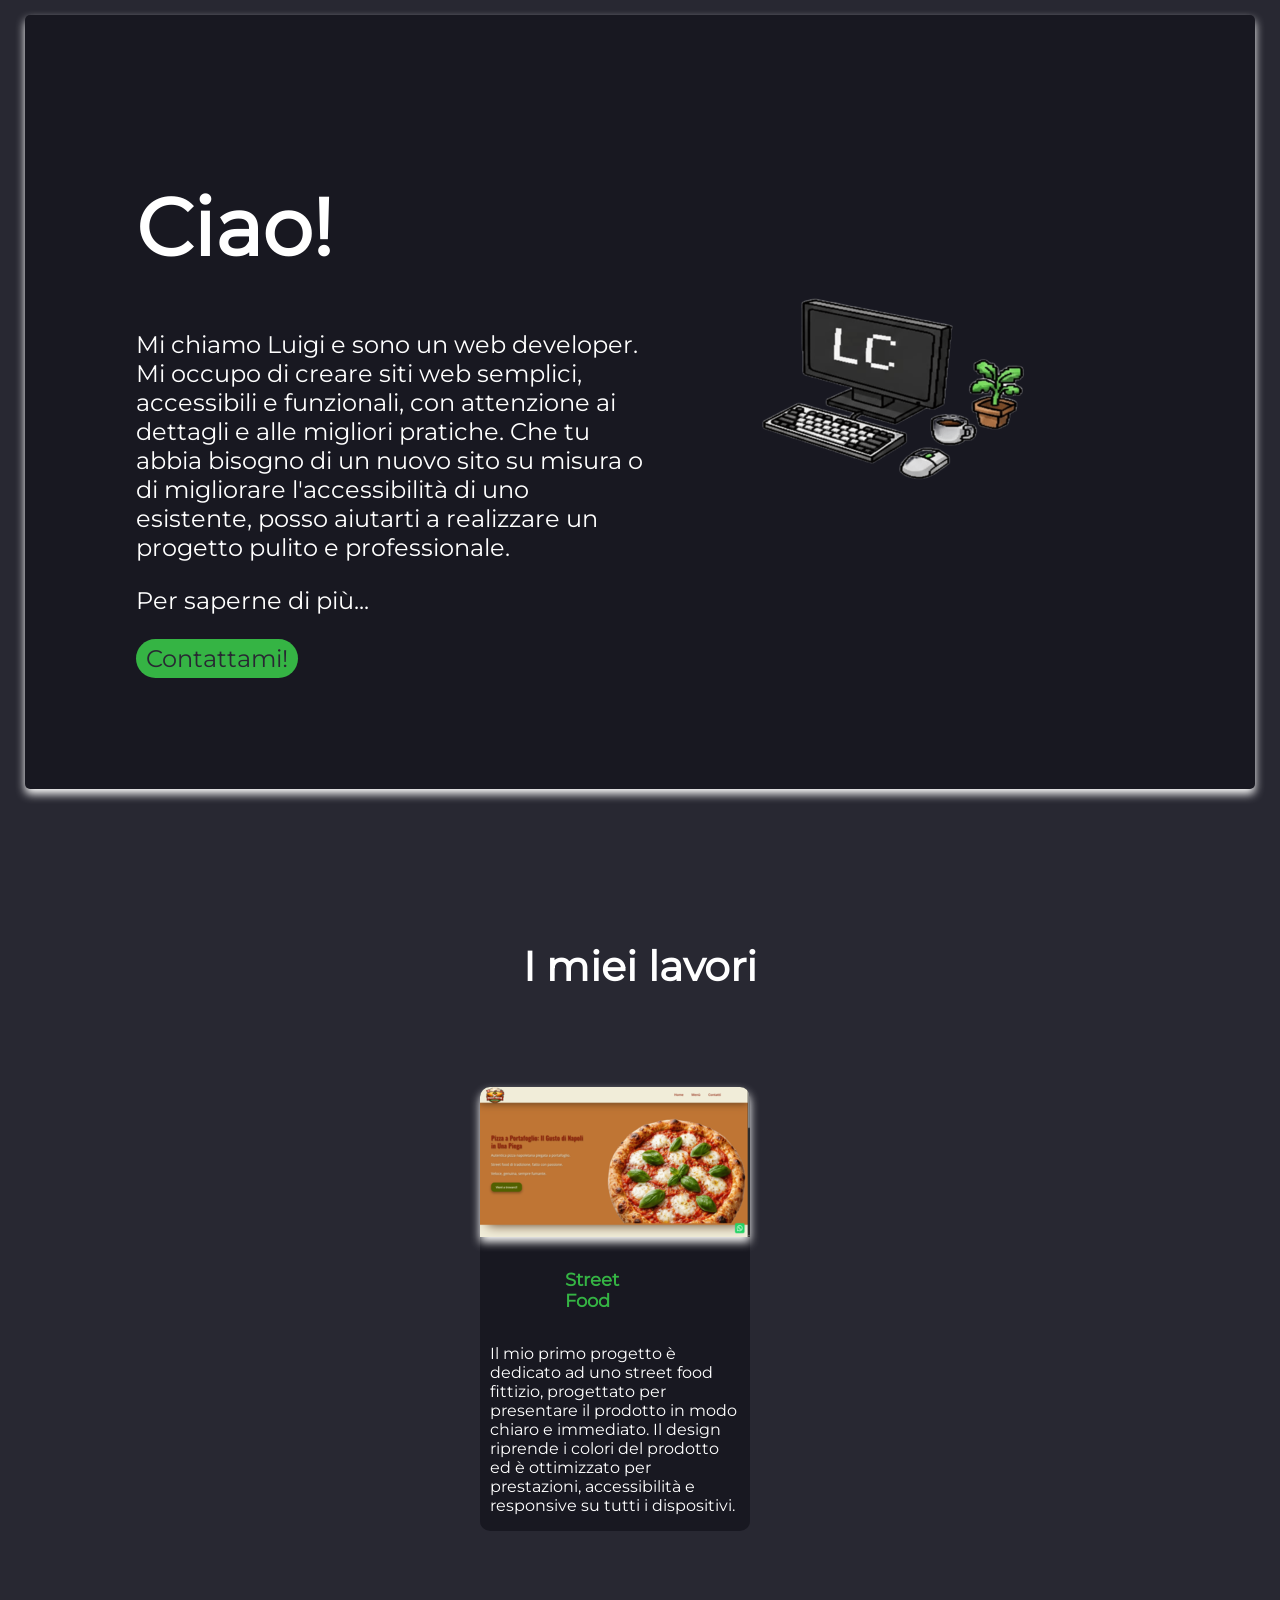
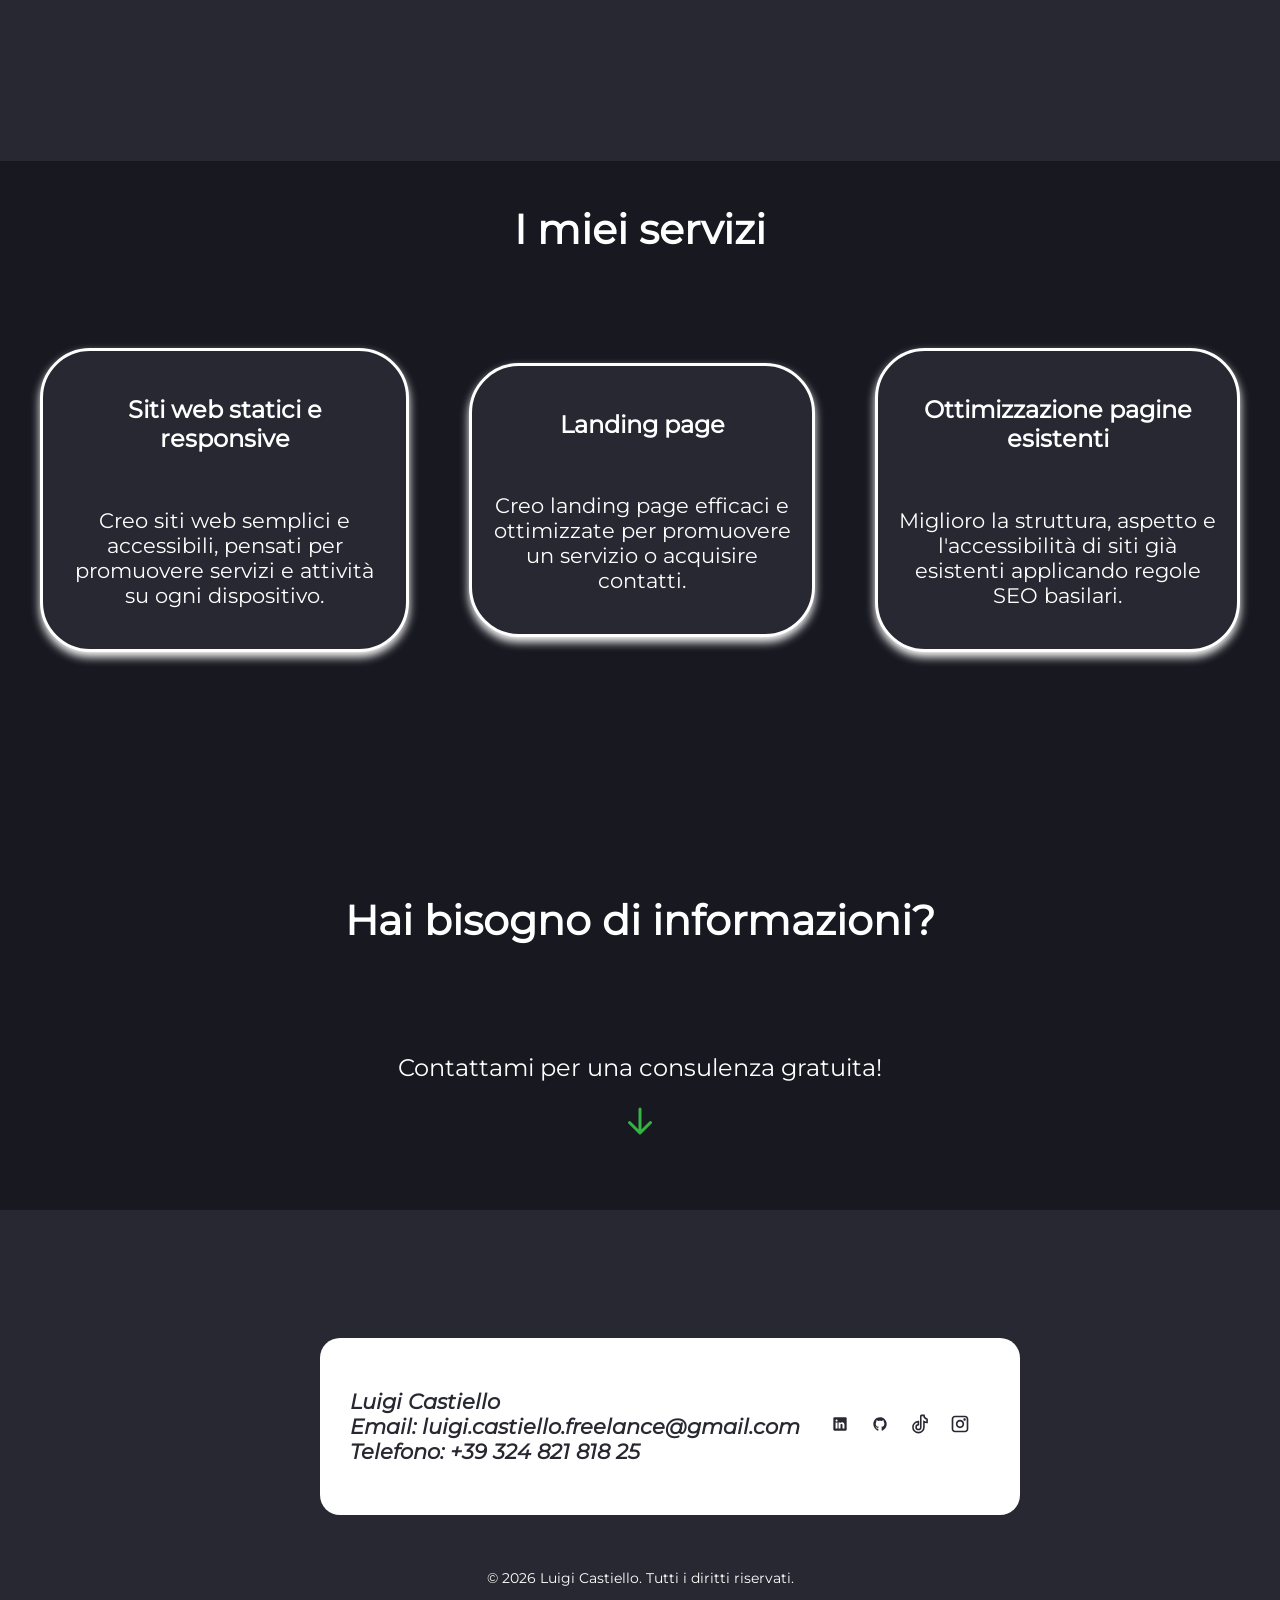
==== index.html @ e26ab580 "Add files via upload" ====
<!doctype html>
<html lang="it">
  <head>
    <meta charset="UTF-8" />
    <meta name="viewport" content="width=device-width, initial-scale=1.0" />
    <meta name="author" content="Luigi Castiello" />
    <title>Luigi Castiello | Web Developer</title>
    <meta
      name="description"
      content="Stai cercando una presenza online semplice e professionale? Posso aiutarti ad ottenerla, visita il mio sito e chiedimi una consulenza gratuita."
    />
    <link rel="icon" type="image/x-icon" href="./image/favicon.ico" />
    <link
      rel="icon"
      type="image/png"
      sizes="32x32"
      href="./image/favicon-32x32.png"
    />
    <link
      rel="icon"
      type="image/png"
      sizes="16x16"
      href="./image/favicon-16x16.png"
    />
    <link rel="apple-touch-icon" href="./image/apple-touch-icon.png" />
    <link rel="stylesheet" href="./style/style.css" />
  </head>
  <body>
    <div class="header-container">
      <header role="banner">
        <div class="hero">
          <div class="hero-text">
            <h1>Ciao!</h1>
            <p>
              Mi chiamo Luigi e sono un web developer. Mi occupo di creare siti
              web semplici, accessibili e funzionali, con attenzione ai dettagli
              e alle migliori pratiche. Che tu abbia bisogno di un nuovo sito su
              misura o di migliorare l'accessibilità di uno esistente, posso
              aiutarti a realizzare un progetto pulito e professionale.
            </p>
            <p>Per saperne di più...</p>
            <span class="call-to-action"
              ><a href="#contatti">Contattami!</a></span
            >
          </div>
          <div class="hero-image">
            <picture>
              <source srcset="./image/hero-image.avif" type="image/avif" />
              <source srcset="./image/hero-image.webp" type="image/webp" />
              <img
                src="./image/hero-image.jpg"
                alt="Immagine di sfondo"
                title="Hero Image"
                width="500"
                height="500"
                draggable="false"
              />
            </picture>
          </div>
        </div>
      </header>
    </div>
    <main role="main">
      <section class="portfolio">
        <div class="section-text">
          <h2>I miei lavori</h2>
        </div>
        <div class="portfolio-container">
          <div class="card">
            <div class="card-content">
              <a
                href=" https://lc-freelance.github.io/Progetto-1---Sito-Street-Food-Fittizio/"
                aria-label="Vai al progetto 1"
                target="_blank"
                rel="noopener noreferrer"
              >
                <picture>
                  <source
                    srcset="./image/project-2-screen.avif"
                    type="image/avif"
                  />
                  <source
                    srcset="./image/project-2-screen.webp"
                    type="image/webp"
                  />
                  <img
                    src="./image/project-2-screen.jpg"
                    alt="Il mio primo progetto"
                    title="Progetto 1"
                    width="500"
                    height="auto"
                    draggable="false"
                    loading="lazy"
                  />
                </picture>
              </a>
              <div class="card-text">
                <h3>Street Food</h3>
                <p>
                  Il mio primo progetto è dedicato ad uno street food fittizio,
                  progettato per presentare il prodotto in modo chiaro e
                  immediato. Il design riprende i colori del prodotto ed è
                  ottimizzato per prestazioni, accessibilità e responsive su
                  tutti i dispositivi.
                </p>
              </div>
            </div>
          </div>
        </div>
      </section>
      <section class="skills">
        <div class="section-text">
          <h2>I miei servizi</h2>
        </div>
        <div class="skills-container">
          <div class="card-skills">
            <div class="servizi">
              <h3>Siti web statici e responsive</h3>
              <p>
                Creo siti web semplici e accessibili, pensati per promuovere
                servizi e attività su ogni dispositivo.
              </p>
            </div>
            <div class="servizi">
              <h3>Landing page</h3>
              <p>
                Creo landing page efficaci e ottimizzate per promuovere un
                servizio o acquisire contatti.
              </p>
            </div>
            <div class="servizi">
              <h3>Ottimizzazione pagine esistenti</h3>
              <p>
                Miglioro la struttura, aspetto e l'accessibilità di siti già
                esistenti applicando regole SEO basilari.
              </p>
            </div>
          </div>
        </div>
      </section>
      <section class="contact">
        <div class="section-text">
          <h4>Hai bisogno di informazioni?</h4>
        </div>
        <p>Contattami per una consulenza gratuita!</p>
        <span class="arrow">
          <img
            src="./image/arrow-down-svgrepo-com.svg"
            alt="Freccia verso il basso"
            width="30"
            height="30"
            draggable="false"
          />
        </span>
      </section>
    </main>
    <footer class="footer">
      <address id="contatti">
        <ul>
          <li>Luigi Castiello</li>
          <li>
            Email:
            <a
              href="mailto:luigi.castiello.freelance@gmail.com?subject=Richiesta%20informazioni&body=Ciao%2C%20vorrei%20ricevere%20informazioni%20aggiuntive%20in%20merito%20ai%20servizi..."
              >luigi.castiello.freelance@gmail.com</a
            >
          </li>
          <li>Telefono:<a href="tel:+3932482181825"> +39 324 821 818 25</a></li>
        </ul>
        <ul class="social-bar">
          <li>
            <a
              href="https://www.linkedin.com/in/luigi-castiello-freelance-aa153b392"
              target="_blank"
              rel="noopener noreferrer"
              aria-label="Il mio profilo linkedin (si apre in una nuova scheda)"
              title="LinkedIn"
              ><img
                src="./image/linkedin-svgrepo-com.svg"
                alt="icona linkedin"
                height="20"
                width="20"
                draggable="false"
                loading="lazy"
            /></a>
          </li>
          <li>
            <a
              href="https://github.com/lc-freelance"
              target="_blank"
              rel="noopener noreferrer"
              aria-label="Il mio profilo github (si apre in una nuova scheda)"
              title="GitHub"
              ><img
                src="./image/github-svgrepo-com.svg"
                alt="icona github"
                height="20"
                width="20"
                draggable="false"
                loading="lazy"
            /></a>
          </li>
          <li>
            <a
              href="https://www.tiktok.com/@lc.wbdev?is_from_webapp=1&sender_device=pc"
              target="_blank"
              rel="noopener noreferrer"
              aria-label="Il mio profilo tiktok (si apre in una nuova scheda)"
              title="TikTok"
              ><img
                src="./image/tiktok-svgrepo-com.svg"
                alt="icona tiktok"
                height="20"
                width="20"
                draggable="false"
                loading="lazy"
              />
            </a>
          </li>
          <li>
            <a
              href="https://www.instagram.com/lc.webdev/"
              target="_blank"
              rel="noopener noreferrer"
              aria-label="Il mio profilo instagram (si apre in una nuova scheda)"
              title="Instagram"
              ><img
                src="./image/instagram-svgrepo-com.svg"
                alt="icona instagram"
                height="20"
                width="20"
                draggable="false"
                loading="lazy"
              />
            </a>
          </li>
        </ul>
      </address>
      <div class="footer-text">
        <p>&copy; 2026 Luigi Castiello. Tutti i diritti riservati.</p>
      </div>
    </footer>
  </body>
</html>
---- style/style.css ----
/*         #282831 (il blue più chiaro)
           hsl(240, 16%, 11%) (il blu più scuro)
           #FFFFFF white
           #35b444 verde */

body {
  background-color: #282832;
  color: #ffffff;
  font-family: "Montserrat", sans-serif;
  margin: 0;
}
@font-face {
  font-family: "Montserrat";
  src: url("../font/Montserrat-Italic-VariableFont_wght.ttf") format("woff2");
  font-weight: 400;
  font-style: italic;
}
@font-face {
  font-family: "Montserrat";
  src: url("../font/Montserrat-VariableFont_wght.ttf") format("woff2");
  font-weight: 400;
  font-style: normal;
}
.header-container {
  background-color: #282832;
  padding: 15px 25px 60px;
}
header {
  box-shadow: 0px 5px 10px #ffffff;
  background-color: hsl(240, 16%, 11%);
  border-radius: 5px;
  padding: 9%;
  animation: slideGhost 1s ease-out;
}
@keyframes slideGhost {
  from {
    opacity: 0;
  }
  to {
    opacity: 1;
  }
}

.hero {
  display: flex;
  justify-content: space-between;
  align-items: center;
}
.hero a {
  font-size: 1.5em;
  color: #35b444;
  text-decoration: none;
  animation: slideGhost 2s ease-out;
}
.hero p {
  font-size: 1.5em;
}
.hero h1 {
  font-size: 5em;
  font-weight: 600;
}
.hero-text h1 {
  animation: slideLeft1 0.5s ease-out;
}
@keyframes slideLeft1 {
  from {
    transform: translateX(-100px);
    opacity: 0;
  }
  to {
    transform: translateX(0);
    opacity: 1;
  }
}
.hero-text p {
  animation: slideLeft2 1s ease-out;
}
@keyframes slideLeft2 {
  from {
    transform: translateX(-100px);
    opacity: 0;
  }
  to {
    transform: translateX(0);
    opacity: 1;
  }
}
.hero-image {
  animation: slideRight 1s ease-out;
}
@keyframes slideRight {
  from {
    transform: translateY(-100px);
    opacity: 0;
  }
  to {
    transform: translateY(0);
    opacity: 1;
  }
}
.call-to-action a {
  display: inline-block;
  background-color: #35b444;
  border-radius: 20px;
  padding: 5px 10px;
  color: #282832;
  animation: opacity 1s ease-out;
  transition: transform 0.3s ease;
}
.call-to-action a:hover {
  transform: scale(1.1);
}
@keyframes opacity {
  from {
    opacity: 0;
  }
  to {
    opacity: 1;
  }
}
.portfolio {
  text-align: center;
  background-color: #282832;
  padding: 60px 0;
}
.section-text {
  color: #ffffff;
  font-weight: 600;
  font-size: 1.7em;
  padding: 0 0 30px;
}
.portfolio-container {
  margin: 2em 10em 2em 30em;
  display: grid;
}
.card {
  width: fit-content;
}
.card-content {
  background-color: hsl(240, 16%, 11%);
  width: 270px;
  height: fit-content;
  border: 0 solid hsl(240, 16%, 11%);
  border-radius: 10px;
  text-align: center;
}
.card-content img {
  box-shadow: 0px 5px 10px #ffffff;
  width: 100%;
  max-height: 150px;
  border-top-left-radius: 10px;
  border-top-right-radius: 10px;
}
.card-content p {
  font-size: 1em;
}
.card-content h3 {
  color: #35b444;
  font-size: 1.1em;
  margin-left: 30%;
  width: 100px;
}
.card-text {
  position: relative;
  display: flex;
  flex-direction: column;
  justify-content: flex-start;
  align-items: flex-start;
}
.card-text {
  text-align: start;
  margin: 10px;
}
.card-content,
.servizi,
#contatti {
  transition-property: all;
  transition-duration: 1s;
}
.card-content:hover,
.servizi:hover,
#contatti:hover {
  scale: 1.1;
}

.skills {
  box-sizing: content-box;
  margin-top: 10%;
  padding: 10px;
  text-align: center;
  background-color: hsl(240, 16%, 11%);
}
.skills h2 {
  color: #ffffff;
}
.card-skills {
  display: flex;
  justify-content: space-between;
  align-items: center;
}
.servizi {
  background-color: #282832;
  display: grid;
  text-align: center;
  border: #ffffff solid 3px;
  box-shadow: 0 5px 10px #ffffff;
  border-radius: 50px;
  margin: 30px;
  padding: 20px;
  gap: 10px;
}
.servizi p {
  font-size: 1.3em;
}
.servizi h3 {
  font-size: 1.5em;
}
.contact {
  background-color: hsl(240, 16%, 11%);
  text-align: center;
  padding: 150px 20px 70px;
}
.contact h4 {
  color: #ffffff;
  font-size: 1.5em;
}
.contact p {
  color: #ffffff;
  font-size: 1.5em;
}
footer {
  color: #ffffff;
}
footer ul {
  list-style: none;
  padding: 0;
}
footer a {
  color: #282832;
  text-decoration: none;
}
footer a:hover {
  color: #35b444;
}
#contatti {
  width: 50%;
  margin-left: 25%;
  margin-top: 10%;
  padding: 30px;
  display: flex;
  justify-content: space-between;
  border-radius: 20px;
  align-items: center;
  color: #282832;
  background-color: #ffffff;
  font-weight: 700;
  font-size: 1.3em;
}
.social-bar {
  display: flex;
  padding: 20px;
  gap: 20px;
}
.footer-text {
  font-size: 0.9em;
  margin-top: 40px;
  display: flex;
  flex-direction: column;
  justify-content: center;
  align-items: center;
}
footer a:hover {
  text-decoration: underline;
}
/* Responsive Mobile */
@media (min-width: 320px) and (max-width: 870px) {
  .header-container {
    padding: 5px;
  }
  .hero h1 {
    font-size: 2.5em;
  }
  .hero p {
    font-size: 1em;
  }
  .card {
    margin: auto;
    width: min-content;
  }
  #contatti {
    width: 95%;
    font-size: 0.9em;
  }
}
@media (max-width: 1024px) {
  .header-container {
    background-color: hsl(240, 16%, 11%);
    margin-bottom: 40px;
    padding: 10px;
  }
  .hero {
    display: flex;
    flex-direction: column-reverse;
    text-align: center;
  }
  .hero h1 {
    font-size: 3em;
  }
  .hero p {
    font-size: 1.1em;
  }
  .hero-image img {
    max-width: 100%;
    height: auto;
  }
  .portfolio-container {
    display: flex;
    flex-direction: column;
    align-items: center;
    margin: 0;
    padding: 0 20px;
  }
  .skills {
    margin-top: 60px;
  }
  .card-skills {
    display: flex;
    flex-direction: column;
    align-items: center;
  }
  #contatti {
    width: 90%;
    margin: 40px auto 0;
    text-align: center;
    display: flex;
    flex-direction: column;
    align-items: center;
    font-size: 1em;
    gap: 10px;
    padding: 30px 10px;
  }
}
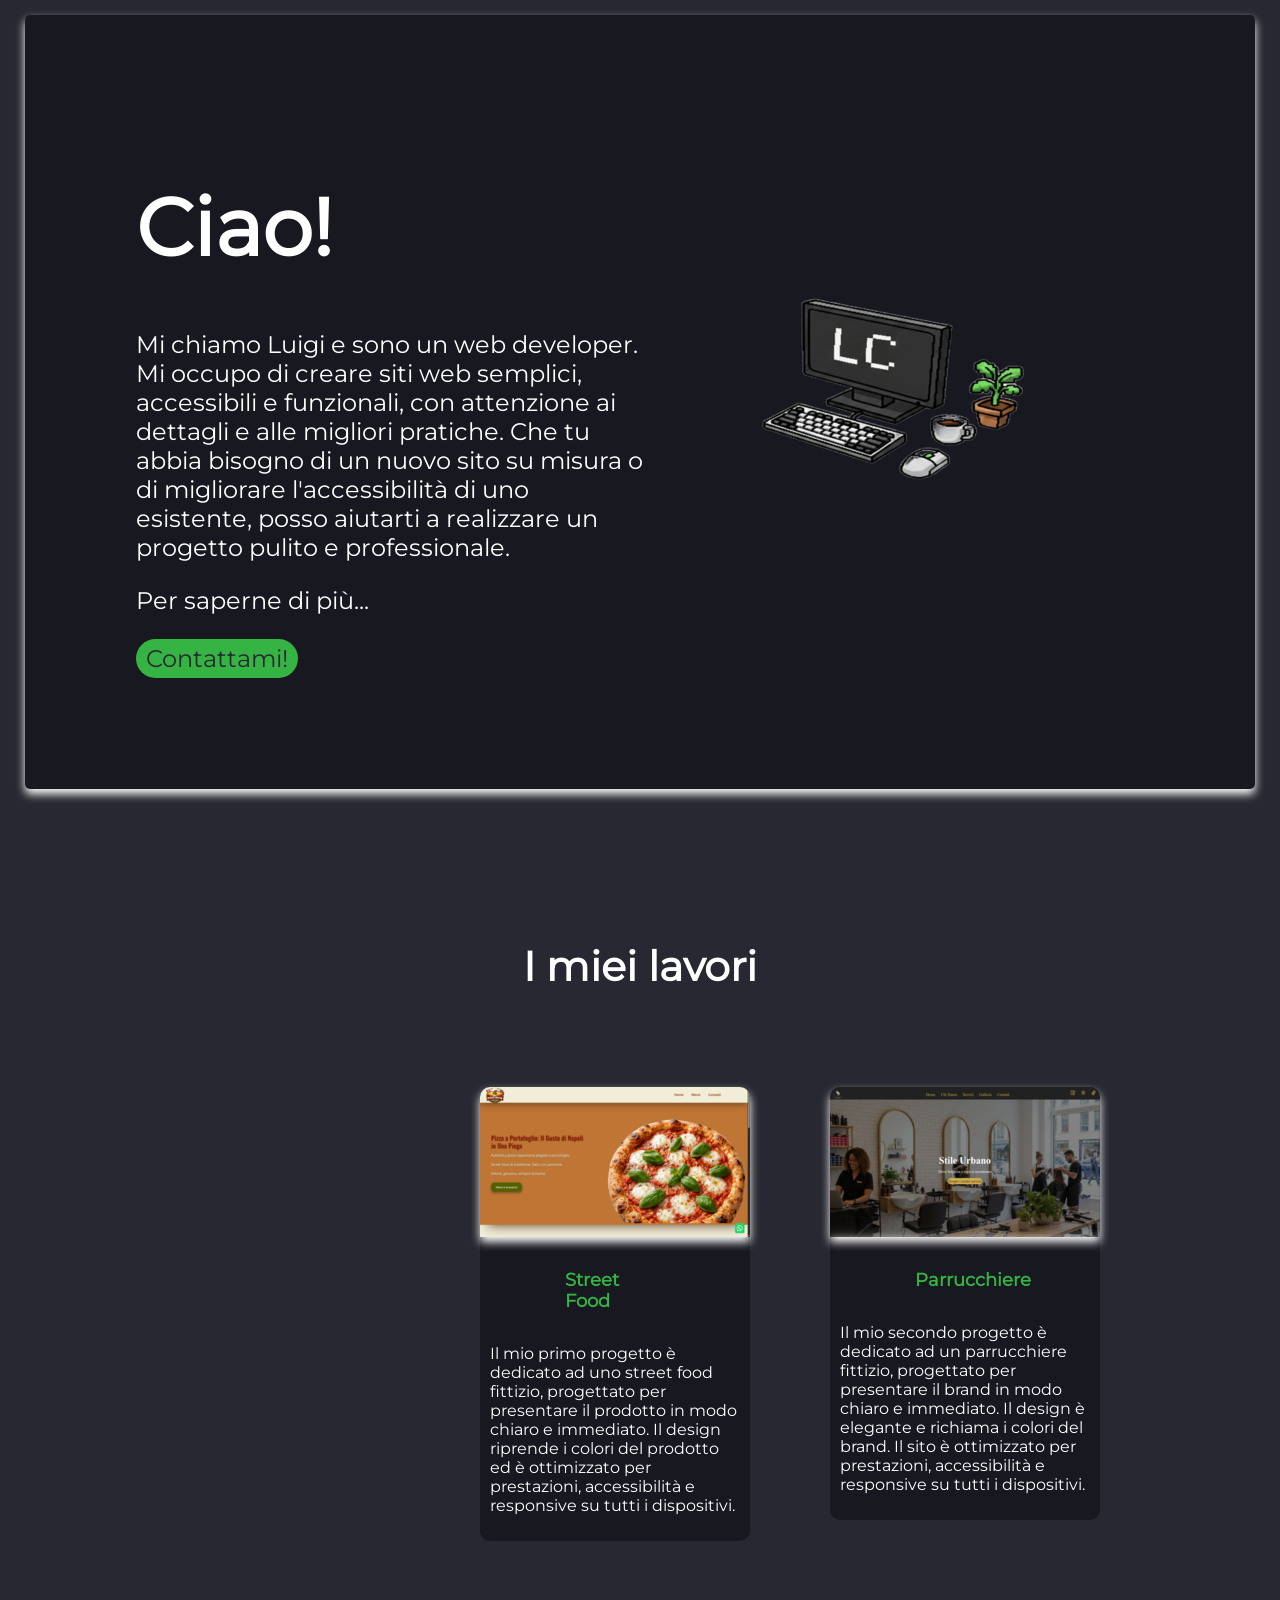
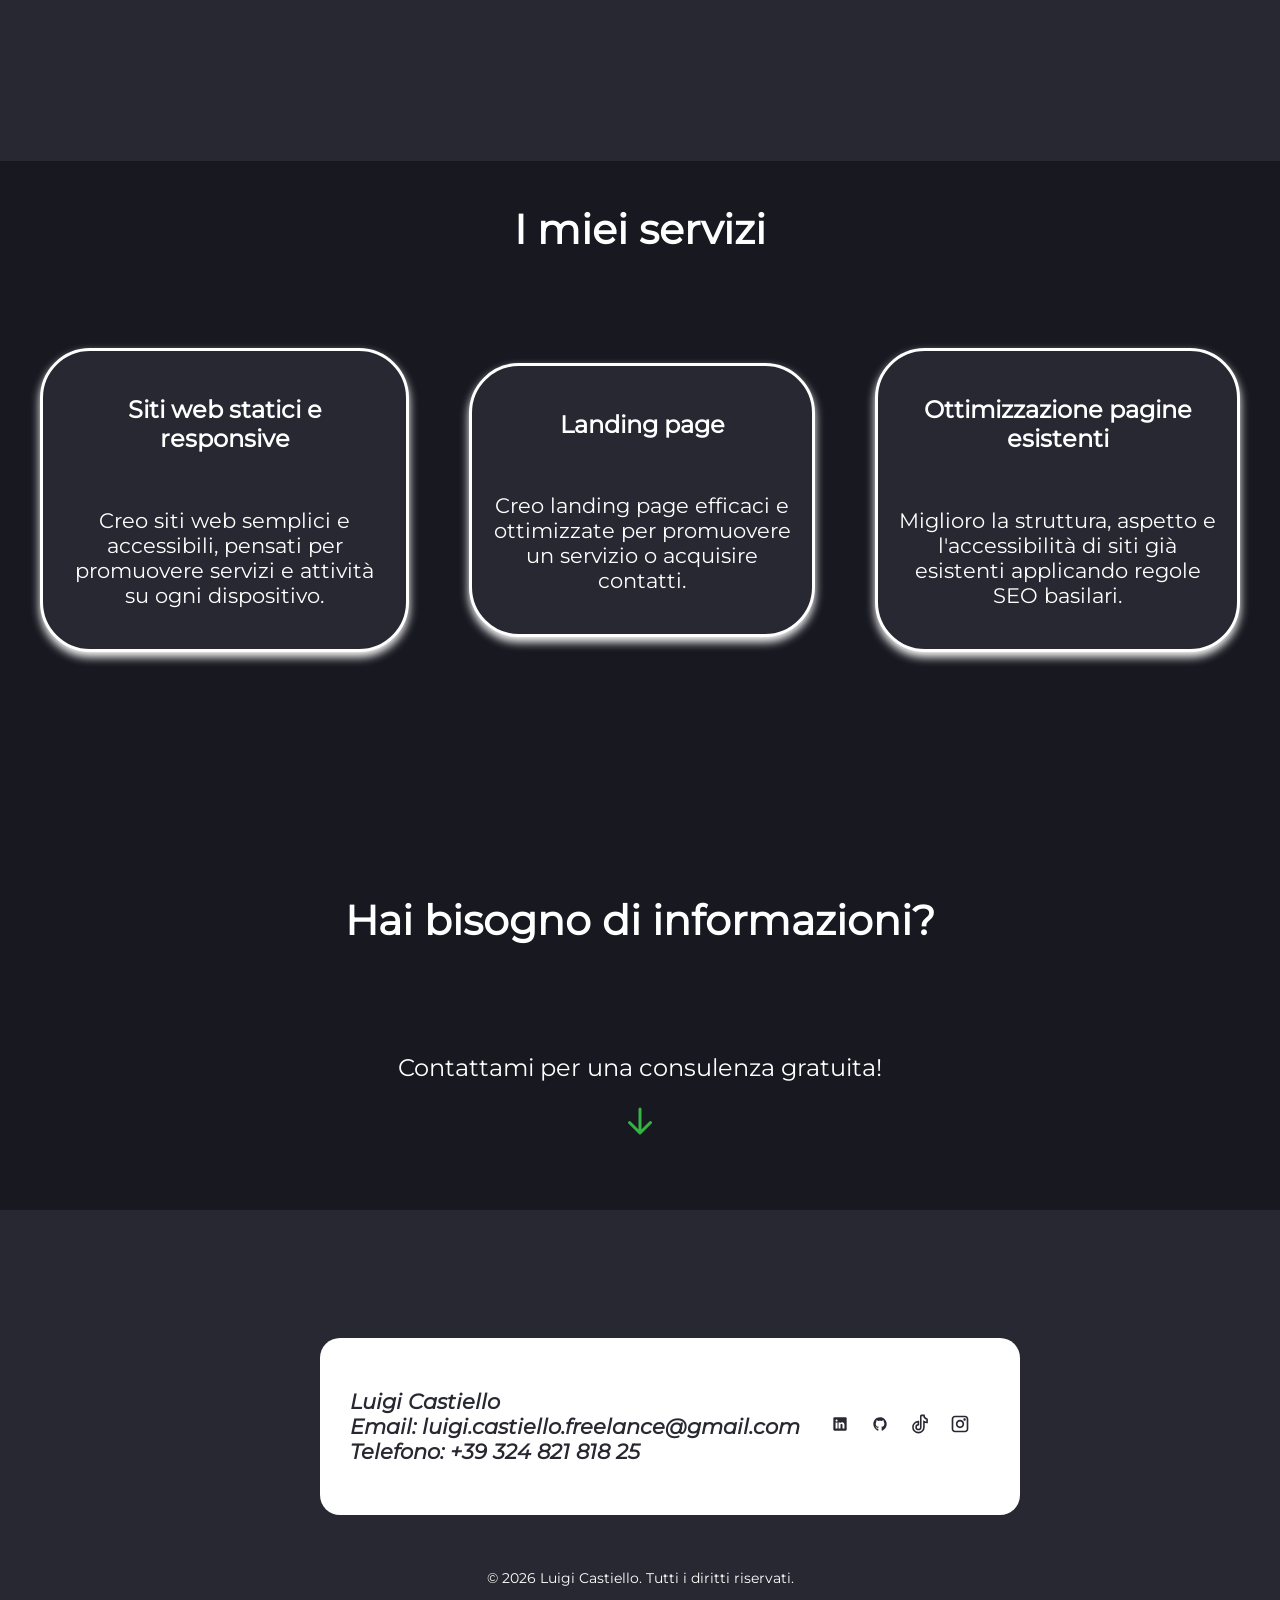
==== commit 6d95f2af: "Add files via upload" ====
--- a/index.html
+++ b/index.html
@@ -105,6 +105,44 @@
                 </p>
               </div>
             </div>
+            <div class="card-content">
+              <a
+                href="https://lc-freelance.github.io/Progetto-2---Sito-Parrucchiere-Fittizio/"
+                aria-label="Vai al progetto 2"
+                target="_blank"
+                rel="noopener noreferrer"
+              >
+                <picture>
+                  <source
+                    srcset="./image/project-3-screen.avif"
+                    type="image/avif"
+                  />
+                  <source
+                    srcset="./image/project-3-screen.webp"
+                    type="image/webp"
+                  />
+                  <img
+                    src="./image/project-3-screen.jpg"
+                    alt="Il mio secondo progetto"
+                    title="Progetto 2"
+                    width="500"
+                    height="auto"
+                    draggable="false"
+                    loading="lazy"
+                  />
+                </picture>
+              </a>
+              <div class="card-text">
+                <h3>Parrucchiere</h3>
+                <p>
+                  Il mio secondo progetto è dedicato ad un parrucchiere
+                  fittizio, progettato per presentare il brand in modo chiaro e
+                  immediato. Il design è elegante e richiama i colori del brand.
+                  Il sito è ottimizzato per prestazioni, accessibilità e
+                  responsive su tutti i dispositivi.
+                </p>
+              </div>
+            </div>
           </div>
         </div>
       </section>
--- a/style/style.css
+++ b/style/style.css
@@ -131,10 +131,13 @@
 }
 .portfolio-container {
   margin: 2em 10em 2em 30em;
-  display: grid;
 }
 .card {
+  display: flex;
+  justify-content: space-between;
+  align-content: space-between;
   width: fit-content;
+  gap: 5rem;
 }
 .card-content {
   background-color: hsl(240, 16%, 11%);
@@ -286,6 +289,8 @@
   .card {
     margin: auto;
     width: min-content;
+    display: flex;
+    flex-direction: column;
   }
   #contatti {
     width: 95%;
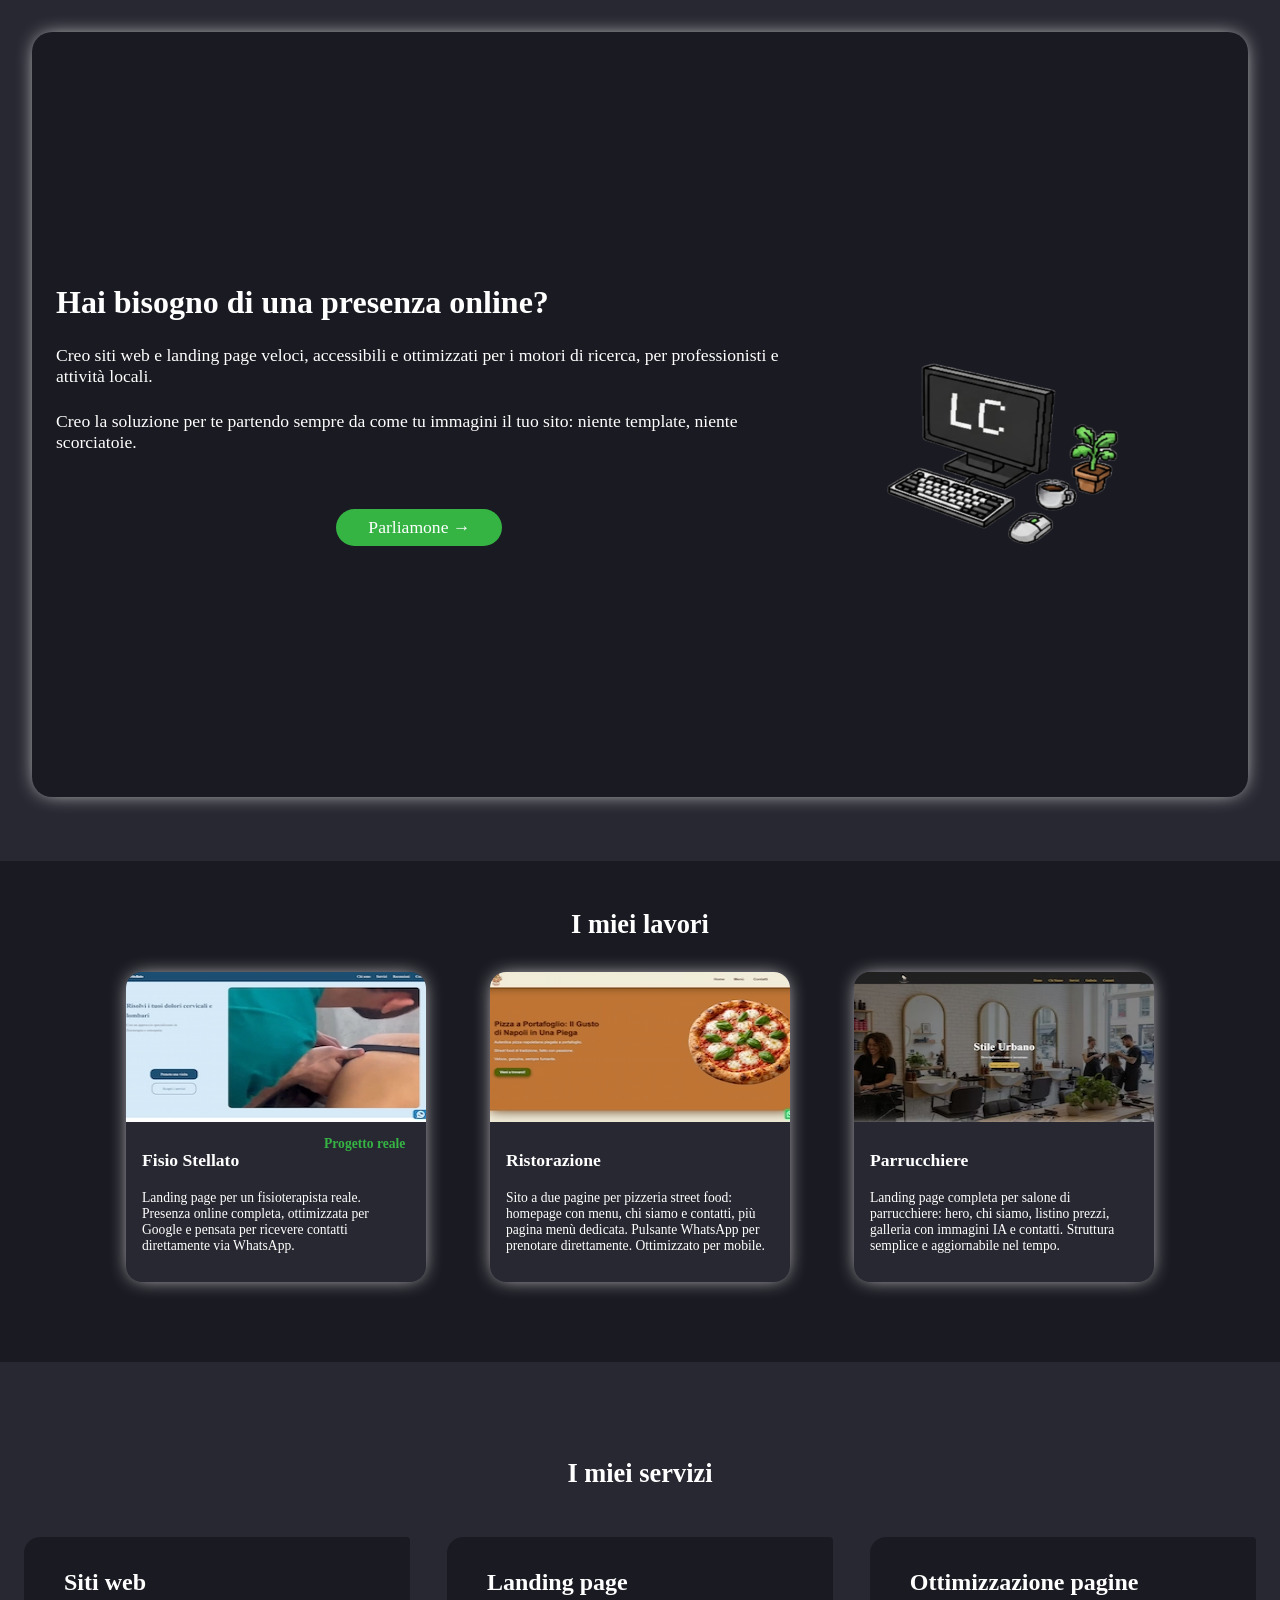
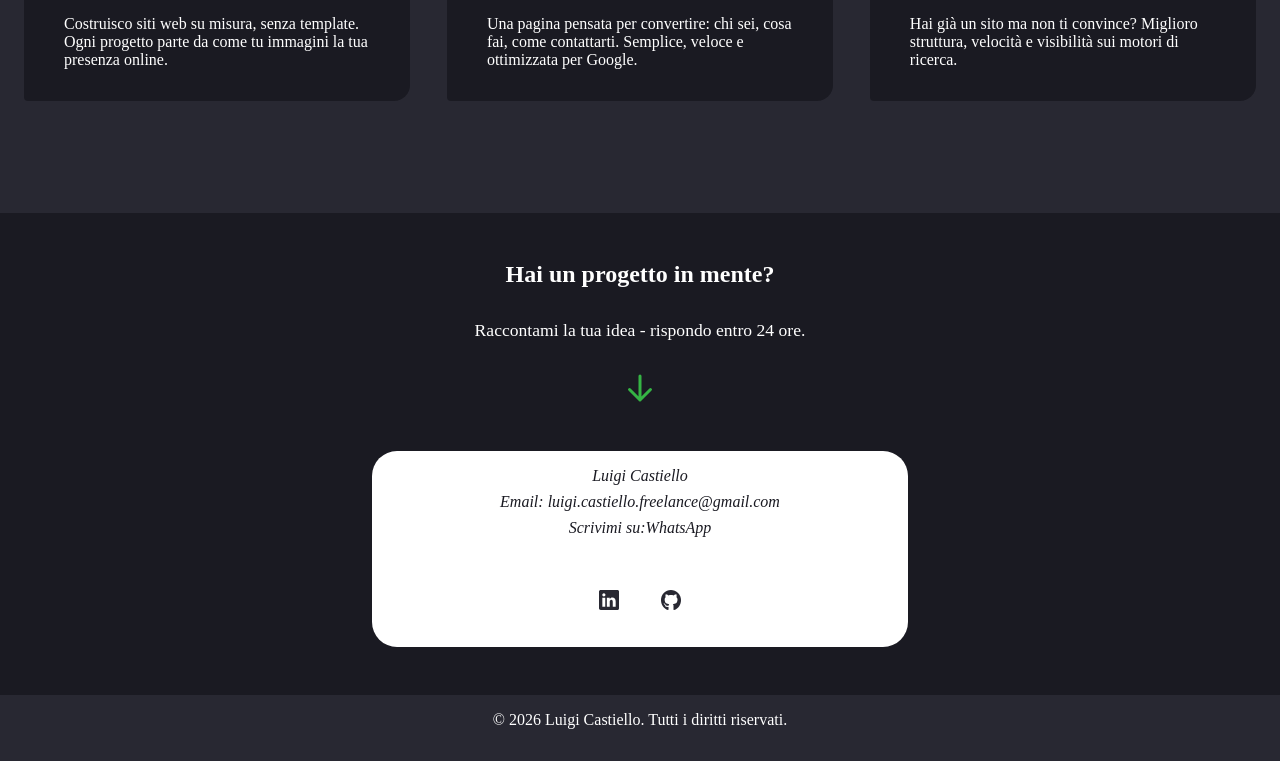
==== commit d53e1c82: "Add files via upload" ====
--- a/index.html
+++ b/index.html
@@ -3,6 +3,7 @@
   <head>
     <meta charset="UTF-8" />
     <meta name="viewport" content="width=device-width, initial-scale=1.0" />
+    <meta name="robots" content="index, follow" />
     <meta name="author" content="Luigi Castiello" />
     <title>Luigi Castiello | Web Developer</title>
     <meta
@@ -23,257 +24,304 @@
       href="./image/favicon-16x16.png"
     />
     <link rel="apple-touch-icon" href="./image/apple-touch-icon.png" />
+    <!-- Inserire canonical dopo dominio -->
+    <link rel="canonical" href="" />
     <link rel="stylesheet" href="./style/style.css" />
+
+    <!-- Social SEO -->
+
+    <meta property="og:type" content="website" />
+    <meta property="og:title" content="Luigi Castiello | Web Developer" />
+    <meta
+      property="og:description"
+      content="Stai cercando una presenza online semplice e professionale? Posso aiutarti ad ottenerla, visita il mio sito e chiedimi una consulenza gratuita."
+    />
+    <!-- Inserire img & url dopo dominio -->
+    <meta property="og:image" content="" />
+    <meta property="og:url" content="" />
+    <meta property="og:sitename" content="Luigi Castiello | Web Developer" />
+    <meta property="og:locale" content="it_IT" />
   </head>
   <body>
-    <div class="header-container">
-      <header role="banner">
-        <div class="hero">
-          <div class="hero-text">
-            <h1>Ciao!</h1>
-            <p>
-              Mi chiamo Luigi e sono un web developer. Mi occupo di creare siti
-              web semplici, accessibili e funzionali, con attenzione ai dettagli
-              e alle migliori pratiche. Che tu abbia bisogno di un nuovo sito su
-              misura o di migliorare l'accessibilità di uno esistente, posso
-              aiutarti a realizzare un progetto pulito e professionale.
-            </p>
-            <p>Per saperne di più...</p>
-            <span class="call-to-action"
-              ><a href="#contatti">Contattami!</a></span
-            >
-          </div>
-          <div class="hero-image">
-            <picture>
-              <source srcset="./image/hero-image.avif" type="image/avif" />
-              <source srcset="./image/hero-image.webp" type="image/webp" />
-              <img
-                src="./image/hero-image.jpg"
-                alt="Immagine di sfondo"
-                title="Hero Image"
-                width="500"
-                height="500"
-                draggable="false"
-              />
-            </picture>
-          </div>
-        </div>
-      </header>
-    </div>
-    <main role="main">
-      <section class="portfolio">
-        <div class="section-text">
-          <h2>I miei lavori</h2>
-        </div>
+    <!-- HERO Section -->
+    <header>
+      <div class="hero-container">
+        <div class="hero-text">
+          <h1>Hai bisogno di una presenza online?</h1>
+          <p class="hero-text a">
+            Creo siti web e landing page veloci, accessibili e ottimizzati per i
+            motori di ricerca, per professionisti e attività locali.
+          </p>
+          <p class="hero-text b">
+            Creo la soluzione per te partendo sempre da come tu immagini il tuo
+            sito: niente template, niente scorciatoie.
+          </p>
+          <a class="hero-cta" href="#contatti">Parliamone →</a>
+        </div>
+        <div class="hero-image">
+          <picture>
+            <source srcset="./image/hero-image.avif" type="image/avif" />
+            <source srcset="./image/hero-image.webp" type="image/webp" />
+            <img
+              src="./image/hero-image.jpg"
+              alt="Il mio logo"
+              width="500"
+              height="500"
+              draggable="false"
+            />
+          </picture>
+        </div>
+      </div>
+    </header>
+    <main>
+      <!-- Portfolio Section -->
+      <section id="portfolio">
         <div class="portfolio-container">
-          <div class="card">
-            <div class="card-content">
-              <a
-                href=" https://lc-freelance.github.io/Progetto-1---Sito-Street-Food-Fittizio/"
-                aria-label="Vai al progetto 1"
-                target="_blank"
-                rel="noopener noreferrer"
-              >
-                <picture>
-                  <source
-                    srcset="./image/project-2-screen.avif"
-                    type="image/avif"
-                  />
-                  <source
-                    srcset="./image/project-2-screen.webp"
-                    type="image/webp"
-                  />
-                  <img
-                    src="./image/project-2-screen.jpg"
-                    alt="Il mio primo progetto"
-                    title="Progetto 1"
-                    width="500"
-                    height="auto"
-                    draggable="false"
-                    loading="lazy"
-                  />
-                </picture>
-              </a>
+          <div class="portfolio-text">
+            <h2>I miei lavori</h2>
+          </div>
+          <div class="card-container">
+            <div class="card-item">
+              <div class="card-image">
+                <span class="badge">Progetto reale</span>
+                <a
+                  href="https://antoniostellato.it/"
+                  aria-label="Visita il sito (si apre in un'altra pagina)"
+                  rel="noopener noreferrer"
+                  target="_blank"
+                  ><picture>
+                    <source
+                      srcset="./image/progetto-fisio-stellato.avif"
+                      type="image/avif" />
+                    <source
+                      srcset="./image/progetto-fisio-stellato.webp"
+                      type="image/webp" />
+                    <img
+                      src="./image/progetto-fisio-stellato.jpg"
+                      alt="Screen del mio primo sito reale"
+                      width="270"
+                      height="150"
+                      draggable="false"
+                      loading="lazy" /></picture
+                ></a>
+              </div>
               <div class="card-text">
-                <h3>Street Food</h3>
+                <h3>Fisio Stellato</h3>
                 <p>
-                  Il mio primo progetto è dedicato ad uno street food fittizio,
-                  progettato per presentare il prodotto in modo chiaro e
-                  immediato. Il design riprende i colori del prodotto ed è
-                  ottimizzato per prestazioni, accessibilità e responsive su
-                  tutti i dispositivi.
+                  Landing page per un fisioterapista reale. Presenza online
+                  completa, ottimizzata per Google e pensata per ricevere
+                  contatti direttamente via WhatsApp.
                 </p>
               </div>
             </div>
-            <div class="card-content">
-              <a
-                href="https://lc-freelance.github.io/Progetto-2---Sito-Parrucchiere-Fittizio/"
-                aria-label="Vai al progetto 2"
-                target="_blank"
-                rel="noopener noreferrer"
-              >
-                <picture>
-                  <source
-                    srcset="./image/project-3-screen.avif"
-                    type="image/avif"
-                  />
-                  <source
-                    srcset="./image/project-3-screen.webp"
-                    type="image/webp"
-                  />
-                  <img
-                    src="./image/project-3-screen.jpg"
-                    alt="Il mio secondo progetto"
-                    title="Progetto 2"
-                    width="500"
-                    height="auto"
-                    draggable="false"
-                    loading="lazy"
-                  />
-                </picture>
-              </a>
+            <div class="card-item">
+              <div class="card-image">
+                <a
+                  href="https://lc-freelance.github.io/Progetto-1---Sito-Street-Food-Fittizio/"
+                  aria-label="Visita il sito (si apre in un'altra pagina)"
+                  rel="noopener noreferrer"
+                  target="_blank"
+                  ><picture>
+                    <source
+                      srcset="./image/progetto-fittizio-ristorazione.avif"
+                      type="image/avif" />
+                    <source
+                      srcset="./image/progetto-fittizio-ristorazione.webp"
+                      type="image/webp" />
+                    <img
+                      src="./image/progetto-fittizio-ristorazione.jpg"
+                      alt="Screen di un sito fittizio"
+                      width="270"
+                      height="150"
+                      draggable="false"
+                      loading="lazy" /></picture
+                ></a>
+              </div>
+              <div class="card-text">
+                <h3>Ristorazione</h3>
+                <p>
+                  Sito a due pagine per pizzeria street food: homepage con menu,
+                  chi siamo e contatti, più pagina menù dedicata. Pulsante
+                  WhatsApp per prenotare direttamente. Ottimizzato per mobile.
+                </p>
+              </div>
+            </div>
+            <div class="card-item">
+              <div class="card-image">
+                <a
+                  href="https://lc-freelance.github.io/Progetto-2---Sito-Parrucchiere-Fittizio/"
+                  aria-label="Visita il sito (si apre in un'altra pagina)"
+                  rel="noopener noreferrer"
+                  target="_blank"
+                  ><picture>
+                    <source
+                      srcset="./image/progetto-fittizio-parrucchiere.avif"
+                      type="image/avif" />
+                    <source
+                      srcset="./image/progetto-fittizio-parrucchiere.webp"
+                      type="image/webp" />
+                    <img
+                      src="./image/progetto-fittizio-parrucchiere.jpg"
+                      alt="Screen di un sito fittizio"
+                      width="270"
+                      height="150"
+                      draggable="false"
+                      loading="lazy" /></picture
+                ></a>
+              </div>
               <div class="card-text">
                 <h3>Parrucchiere</h3>
                 <p>
-                  Il mio secondo progetto è dedicato ad un parrucchiere
-                  fittizio, progettato per presentare il brand in modo chiaro e
-                  immediato. Il design è elegante e richiama i colori del brand.
-                  Il sito è ottimizzato per prestazioni, accessibilità e
-                  responsive su tutti i dispositivi.
+                  Landing page completa per salone di parrucchiere: hero, chi
+                  siamo, listino prezzi, galleria con immagini IA e contatti.
+                  Struttura semplice e aggiornabile nel tempo.
                 </p>
               </div>
             </div>
           </div>
         </div>
       </section>
-      <section class="skills">
-        <div class="section-text">
+      <!-- Servizi Section -->
+      <section class="servizi">
+        <div class="servizi-text">
           <h2>I miei servizi</h2>
         </div>
-        <div class="skills-container">
-          <div class="card-skills">
-            <div class="servizi">
-              <h3>Siti web statici e responsive</h3>
-              <p>
-                Creo siti web semplici e accessibili, pensati per promuovere
-                servizi e attività su ogni dispositivo.
-              </p>
-            </div>
-            <div class="servizi">
-              <h3>Landing page</h3>
-              <p>
-                Creo landing page efficaci e ottimizzate per promuovere un
-                servizio o acquisire contatti.
-              </p>
-            </div>
-            <div class="servizi">
-              <h3>Ottimizzazione pagine esistenti</h3>
-              <p>
-                Miglioro la struttura, aspetto e l'accessibilità di siti già
-                esistenti applicando regole SEO basilari.
-              </p>
-            </div>
+        <div class="servizi-container">
+          <div class="servizi-item">
+            <h3>Siti web</h3>
+            <p>
+              Costruisco siti web su misura, senza template. Ogni progetto parte
+              da come tu immagini la tua presenza online.
+            </p>
+          </div>
+          <div class="servizi-item">
+            <h3>Landing page</h3>
+            <p>
+              Una pagina pensata per convertire: chi sei, cosa fai, come
+              contattarti. Semplice, veloce e ottimizzata per Google.
+            </p>
+          </div>
+          <div class="servizi-item">
+            <h3>Ottimizzazione pagine</h3>
+            <p>
+              Hai già un sito ma non ti convince? Miglioro struttura, velocità e
+              visibilità sui motori di ricerca.
+            </p>
           </div>
         </div>
       </section>
-      <section class="contact">
-        <div class="section-text">
-          <h4>Hai bisogno di informazioni?</h4>
-        </div>
-        <p>Contattami per una consulenza gratuita!</p>
-        <span class="arrow">
-          <img
-            src="./image/arrow-down-svgrepo-com.svg"
-            alt="Freccia verso il basso"
-            width="30"
-            height="30"
-            draggable="false"
-          />
-        </span>
-      </section>
-    </main>
-    <footer class="footer">
-      <address id="contatti">
-        <ul>
-          <li>Luigi Castiello</li>
-          <li>
-            Email:
-            <a
-              href="mailto:luigi.castiello.freelance@gmail.com?subject=Richiesta%20informazioni&body=Ciao%2C%20vorrei%20ricevere%20informazioni%20aggiuntive%20in%20merito%20ai%20servizi..."
-              >luigi.castiello.freelance@gmail.com</a
-            >
-          </li>
-          <li>Telefono:<a href="tel:+3932482181825"> +39 324 821 818 25</a></li>
-        </ul>
-        <ul class="social-bar">
-          <li>
-            <a
-              href="https://www.linkedin.com/in/luigi-castiello-freelance-aa153b392"
-              target="_blank"
-              rel="noopener noreferrer"
-              aria-label="Il mio profilo linkedin (si apre in una nuova scheda)"
-              title="LinkedIn"
-              ><img
-                src="./image/linkedin-svgrepo-com.svg"
-                alt="icona linkedin"
-                height="20"
-                width="20"
-                draggable="false"
-                loading="lazy"
-            /></a>
-          </li>
-          <li>
-            <a
-              href="https://github.com/lc-freelance"
-              target="_blank"
-              rel="noopener noreferrer"
-              aria-label="Il mio profilo github (si apre in una nuova scheda)"
-              title="GitHub"
-              ><img
-                src="./image/github-svgrepo-com.svg"
-                alt="icona github"
-                height="20"
-                width="20"
-                draggable="false"
-                loading="lazy"
-            /></a>
-          </li>
-          <li>
-            <a
-              href="https://www.tiktok.com/@lc.wbdev?is_from_webapp=1&sender_device=pc"
-              target="_blank"
-              rel="noopener noreferrer"
-              aria-label="Il mio profilo tiktok (si apre in una nuova scheda)"
-              title="TikTok"
-              ><img
+      <!-- Section Contatti -->
+      <section class="contact" id="contatti">
+        <div class="contact-text">
+          <h3>Hai un progetto in mente?</h3>
+          <p>Raccontami la tua idea - rispondo entro 24 ore.</p>
+          <span class="arrow">
+            <img
+              src="./image/arrow-down-svgrepo-com.svg"
+              alt="Freccia verso il basso"
+              width="30"
+              height="30"
+              draggable="false"
+            />
+          </span>
+        </div>
+        <div class="contact-details">
+          <address>
+            <!-- Contatti personali -->
+            <ul>
+              <li>Luigi Castiello</li>
+              <li>
+                Email:
+                <a
+                  href="mailto:luigi.castiello.freelance@gmail.com?subject=Richiesta%20informazioni&body=Ciao%2C%20vorrei%20ricevere%20informazioni%20aggiuntive%20in%20merito%20ai%20servizi..."
+                  >luigi.castiello.freelance@gmail.com</a
+                >
+              </li>
+              <li>
+                Scrivimi su:<a
+                  href="https://wa.me/393248218285?text=Ciao%20Luigi%2C%20vorrei%20ricevere%20informazioni%20sui%20tuoi%20servizi"
+                  >WhatsApp</a
+                >
+              </li>
+            </ul>
+            <!-- Social List -->
+            <div class="social-bar">
+              <ul>
+                <li>
+                  <a
+                    href="https://www.linkedin.com/in/luigi-castiello-freelance-aa153b392"
+                    target="_blank"
+                    rel="noopener noreferrer"
+                    aria-label="Il mio profilo linkedin (si apre in una nuova scheda)"
+                    title="LinkedIn"
+                    ><img
+                      src="./image/linkedin-svgrepo-com.svg"
+                      alt="icona linkedin"
+                      height="30"
+                      width="30"
+                      draggable="false"
+                      loading="lazy"
+                  /></a>
+                </li>
+                <li>
+                  <a
+                    href="https://github.com/lc-freelance"
+                    target="_blank"
+                    rel="noopener noreferrer"
+                    aria-label="Il mio profilo github (si apre in una nuova scheda)"
+                    title="GitHub"
+                    ><img
+                      src="./image/github-svgrepo-com.svg"
+                      alt="icona github"
+                      height="30"
+                      width="30"
+                      draggable="false"
+                      loading="lazy"
+                  /></a>
+                </li>
+                <!-- SOCIAL TIK TOK & INSTAGRAM per ora FREEZE -->
+                <!-- <li>
+                <a
+                href="https://www.tiktok.com/@lc.wbdev?is_from_webapp=1&sender_device=pc"
+                target="_blank"
+                rel="noopener noreferrer"
+                aria-label="Il mio profilo tiktok (si apre in una nuova scheda)"
+                title="TikTok"
+                ><img
                 src="./image/tiktok-svgrepo-com.svg"
                 alt="icona tiktok"
                 height="20"
                 width="20"
                 draggable="false"
                 loading="lazy"
-              />
-            </a>
-          </li>
-          <li>
-            <a
+                />
+              </a>
+            </li>
+            <li>
+              <a
               href="https://www.instagram.com/lc.webdev/"
               target="_blank"
               rel="noopener noreferrer"
               aria-label="Il mio profilo instagram (si apre in una nuova scheda)"
               title="Instagram"
               ><img
-                src="./image/instagram-svgrepo-com.svg"
-                alt="icona instagram"
-                height="20"
-                width="20"
-                draggable="false"
-                loading="lazy"
+              src="./image/instagram-svgrepo-com.svg"
+              alt="icona instagram"
+              height="20"
+              width="20"
+              draggable="false"
+              loading="lazy"
               />
             </a>
-          </li>
-        </ul>
-      </address>
+          </li> -->
+              </ul>
+            </div>
+          </address>
+        </div>
+      </section>
+    </main>
+    <!-- Footer Section -->
+    <footer class="footer">
       <div class="footer-text">
         <p>&copy; 2026 Luigi Castiello. Tutti i diritti riservati.</p>
       </div>
--- a/style/style.css
+++ b/style/style.css
@@ -1,116 +1,90 @@
-/*         #282831 (il blue più chiaro)
-           hsl(240, 16%, 11%) (il blu più scuro)
-           #FFFFFF white
-           #35b444 verde */
-
+/* Customs property CSS */
+
+@font-face {
+  font-family: "Montserrat", sans-serif;
+  src: url(/font/Montserrat-Regular.ttf);
+  font-weight: 400;
+}
+
+@font-face {
+  font-family: "Montserrat", sans-serif;
+  src: url(/font/Montserrat-Medium.ttf);
+  font-weight: 500;
+}
+
+:root {
+  /* PALETTE */
+
+  --Color-Primary: #1a1a22;
+  --Color-Secondary: #282832;
+  --Color-CTA: #35b444;
+  --Color-Text: #ffffff;
+
+  /* FONT */
+
+  --Text-XL: 2rem;
+  --Text-L: 1.5rem;
+  --Text-M: 1.1rem;
+  --Text-Base: 1rem;
+  --Text-S: 0.85rem;
+}
+
+/* RESET CSS */
+
+*,
+*::before,
+*::after {
+  box-sizing: border-box;
+  margin: 0;
+  padding: 0;
+}
+
+html {
+  scroll-behavior: smooth;
+  font-size: 16px;
+}
 body {
-  background-color: #282832;
-  color: #ffffff;
-  font-family: "Montserrat", sans-serif;
+  font-family: "Montserrat, sans-serif";
+  font-size: var(--Text-Base);
+  color: var(--Color-Text);
+  background-color: var(--Color-Secondary);
+}
+h1,
+h2,
+h3,
+h4 {
   margin: 0;
-}
-@font-face {
-  font-family: "Montserrat";
-  src: url("../font/Montserrat-Italic-VariableFont_wght.ttf") format("woff2");
-  font-weight: 400;
-  font-style: italic;
-}
-@font-face {
-  font-family: "Montserrat";
-  src: url("../font/Montserrat-VariableFont_wght.ttf") format("woff2");
-  font-weight: 400;
-  font-style: normal;
-}
-.header-container {
-  background-color: #282832;
-  padding: 15px 25px 60px;
-}
-header {
-  box-shadow: 0px 5px 10px #ffffff;
-  background-color: hsl(240, 16%, 11%);
-  border-radius: 5px;
-  padding: 9%;
-  animation: slideGhost 1s ease-out;
-}
-@keyframes slideGhost {
+  font-weight: 600;
+}
+p {
+  margin: 0;
+}
+a {
+  text-decoration: none;
+  color: inherit;
+}
+img {
+  display: block;
+  width: 100%;
+}
+ul {
+  list-style: none;
+}
+
+/* ANIMAZIONI*/
+
+@keyframes slideFromLeft {
   from {
     opacity: 0;
+    transform: translateX(-100px);
   }
   to {
     opacity: 1;
-  }
-}
-
-.hero {
-  display: flex;
-  justify-content: space-between;
-  align-items: center;
-}
-.hero a {
-  font-size: 1.5em;
-  color: #35b444;
-  text-decoration: none;
-  animation: slideGhost 2s ease-out;
-}
-.hero p {
-  font-size: 1.5em;
-}
-.hero h1 {
-  font-size: 5em;
-  font-weight: 600;
-}
-.hero-text h1 {
-  animation: slideLeft1 0.5s ease-out;
-}
-@keyframes slideLeft1 {
-  from {
-    transform: translateX(-100px);
-    opacity: 0;
-  }
-  to {
     transform: translateX(0);
-    opacity: 1;
-  }
-}
-.hero-text p {
-  animation: slideLeft2 1s ease-out;
-}
-@keyframes slideLeft2 {
-  from {
-    transform: translateX(-100px);
-    opacity: 0;
-  }
-  to {
-    transform: translateX(0);
-    opacity: 1;
-  }
-}
-.hero-image {
-  animation: slideRight 1s ease-out;
-}
-@keyframes slideRight {
-  from {
-    transform: translateY(-100px);
-    opacity: 0;
-  }
-  to {
-    transform: translateY(0);
-    opacity: 1;
-  }
-}
-.call-to-action a {
-  display: inline-block;
-  background-color: #35b444;
-  border-radius: 20px;
-  padding: 5px 10px;
-  color: #282832;
-  animation: opacity 1s ease-out;
-  transition: transform 0.3s ease;
-}
-.call-to-action a:hover {
-  transform: scale(1.1);
-}
-@keyframes opacity {
+  }
+}
+
+@keyframes fadeIn {
   from {
     opacity: 0;
   }
@@ -118,230 +92,315 @@
     opacity: 1;
   }
 }
-.portfolio {
+@keyframes slideFromRight {
+  from {
+    opacity: 0;
+    transform: translateX(100px);
+  }
+  to {
+    opacity: 1;
+    transform: translateX(0);
+  }
+}
+
+/* MOBILE FIRST */
+
+/* HERO SECTION */
+
+.hero-container {
+  display: flex;
+  flex-direction: column-reverse;
+  justify-content: center;
+  align-items: center;
+  padding: 1rem 1.5rem;
+  min-height: 85vh;
+}
+.hero-text {
+  display: flex;
+  flex-direction: column;
+  gap: 1.5rem;
+}
+.hero-text h1 {
+  opacity: 0;
+  font-size: var(--Text-XL);
+  animation: fadeIn 1.5s ease forwards;
+  animation-delay: 0.6s;
+}
+.hero-text p {
+  opacity: 0;
+  font-size: var(--Text-Base);
+}
+.hero-text.a {
+  animation: fadeIn 1.5s ease forwards;
+  animation-delay: 1.5s;
+}
+.hero-text.b {
+  animation: fadeIn 1.5s ease forwards;
+  animation-delay: 2.3s;
+}
+.hero-text a {
+  opacity: 0;
+  animation: fadeIn 1.5s ease forwards;
+  animation-delay: 3s;
+  transition: all 0.3s ease-in;
+  font-size: var(--Text-M);
+}
+
+/* Effect Hover hero */
+
+.hero-text a:hover {
+  transform: scale(1.1);
+}
+.hero-image {
+  max-height: 400px;
+}
+.hero-image img {
+  opacity: 0;
+  animation: slideFromLeft 1.5s ease forwards;
+  animation-delay: 0.5s;
+  align-self: center;
+}
+.hero-cta {
+  width: fit-content;
+  display: flex;
+  justify-content: center;
+  align-self: center;
+  padding: 0.5rem 2rem;
+  background-color: var(--Color-CTA);
+  border-radius: 20px;
+  margin-top: 2rem;
+}
+/* Portfolio Section */
+.portfolio-container {
+  display: flex;
+  flex-direction: column;
+  justify-content: center;
+  align-items: flex-start;
+  margin-top: 4rem;
+  padding: 1rem 1.5rem 3rem;
+  background-color: var(--Color-Primary);
+  margin-bottom: 4rem;
+}
+.portfolio-text {
+  display: flex;
+  justify-content: flex-start;
+  align-self: flex-start;
+  padding: 2rem 0.5rem;
+  font-size: var(--Text-M);
+}
+.card-container {
+  display: grid;
+  grid-template-columns: repeat(auto-fit, minmax(220px, 1fr));
+  gap: 2rem;
+  justify-content: center;
+  align-self: center;
+}
+.card-item {
+  position: relative;
+  background-color: var(--Color-Secondary);
+  border-radius: 16px;
+  overflow: hidden;
+  max-width: 300px;
+  transition: all 0.3s ease-in-out;
+  -webkit-box-shadow: 0px 0px 20px -5px #ffffff;
+  box-shadow: 0px 0px 20px -5px #ffffff;
+}
+.card-image img {
+  display: flex;
+  justify-content: center;
+  align-items: center;
+}
+.card-text {
+  display: flex;
+  flex-direction: column;
+  justify-content: center;
+  align-items: flex-start;
+  padding: 2rem 1rem;
+  gap: 1.2rem;
+  max-height: 160px;
+}
+.card-text h3 {
+  font-size: var(--Text-M);
+}
+.card-text p {
+  font-size: var(--Text-S);
+}
+.badge {
+  color: var(--Color-CTA);
+  font-weight: 600;
+  position: absolute;
+  top: 53%;
+  left: 66%;
+  font-size: var(--Text-S);
+}
+.card-item:hover {
+  transform: scale(1.1);
+}
+
+/* Section Servizi */
+
+.servizi-container {
+  display: grid;
+  grid-template-columns: 1fr;
+  padding: 1rem 1.5rem 3rem;
+  gap: 2.3rem;
+  margin-bottom: 4rem;
+}
+.servizi-text {
+  display: flex;
+  justify-content: flex-start;
+  align-self: flex-start;
+  padding: 2rem;
+  font-size: var(--Text-M);
+}
+.servizi-item {
+  background-color: var(--Color-Primary);
+  padding: 2rem 2.5rem;
+  border-radius: 16px 4px;
+  display: flex;
+  flex-direction: column;
+  gap: 1.2rem;
+  transition: all 0.3s ease-in-out;
+}
+.icon {
+  color: var(--Color-CTA);
+  padding: 0.5rem;
+}
+.servizi-item h3 {
+  font-size: var(--Text-L);
+  font-weight: 600;
+}
+.servizi-item p {
+  font-size: var(--Text-Base);
+}
+.servizi-item:hover {
+  transform: scale(1.05);
+}
+
+.contact {
   text-align: center;
-  background-color: #282832;
-  padding: 60px 0;
-}
-.section-text {
-  color: #ffffff;
-  font-weight: 600;
-  font-size: 1.7em;
-  padding: 0 0 30px;
-}
-.portfolio-container {
-  margin: 2em 10em 2em 30em;
-}
-.card {
-  display: flex;
-  justify-content: space-between;
-  align-content: space-between;
-  width: fit-content;
-  gap: 5rem;
-}
-.card-content {
-  background-color: hsl(240, 16%, 11%);
-  width: 270px;
-  height: fit-content;
-  border: 0 solid hsl(240, 16%, 11%);
-  border-radius: 10px;
+  display: flex;
+  flex-direction: column;
+  justify-content: center;
+  align-items: center;
+  gap: 3rem;
+  background-color: var(--Color-Primary);
+  padding: 1rem 1.5rem 3rem;
+}
+.contact-text {
+  display: flex;
+  flex-direction: column;
+  padding: 2rem 0 0;
+  gap: 2rem;
+}
+.contact-text h3 {
+  font-size: var(--Text-L);
+}
+.contact-text p {
+  font-size: var(--Text-M);
+}
+.contact-details {
+  transition: all 0.3s ease-in-out;
+  border-radius: 25px;
+  background-color: var(--Color-Text);
+}
+.contact-details ul {
+  display: flex;
+  flex-direction: column;
+  justify-content: center;
+  align-self: center;
+  gap: 0.5rem;
+  padding: 1rem 1rem 2rem;
+  color: var(--Color-Primary);
+}
+.social-bar ul {
+  display: flex;
+  flex-direction: row;
+  justify-content: center;
+  gap: 2rem;
+}
+.contact-details:hover {
+  transform: scale(1.1);
+}
+.contact-details a:hover {
+  color: var(--Color-CTA);
+}
+.footer {
   text-align: center;
-}
-.card-content img {
-  box-shadow: 0px 5px 10px #ffffff;
-  width: 100%;
-  max-height: 150px;
-  border-top-left-radius: 10px;
-  border-top-right-radius: 10px;
-}
-.card-content p {
-  font-size: 1em;
-}
-.card-content h3 {
-  color: #35b444;
-  font-size: 1.1em;
-  margin-left: 30%;
-  width: 100px;
-}
-.card-text {
-  position: relative;
-  display: flex;
-  flex-direction: column;
-  justify-content: flex-start;
-  align-items: flex-start;
-}
-.card-text {
-  text-align: start;
-  margin: 10px;
-}
-.card-content,
-.servizi,
-#contatti {
-  transition-property: all;
-  transition-duration: 1s;
-}
-.card-content:hover,
-.servizi:hover,
-#contatti:hover {
-  scale: 1.1;
-}
-
-.skills {
-  box-sizing: content-box;
-  margin-top: 10%;
-  padding: 10px;
-  text-align: center;
-  background-color: hsl(240, 16%, 11%);
-}
-.skills h2 {
-  color: #ffffff;
-}
-.card-skills {
-  display: flex;
-  justify-content: space-between;
-  align-items: center;
-}
-.servizi {
-  background-color: #282832;
-  display: grid;
-  text-align: center;
-  border: #ffffff solid 3px;
-  box-shadow: 0 5px 10px #ffffff;
-  border-radius: 50px;
-  margin: 30px;
-  padding: 20px;
-  gap: 10px;
-}
-.servizi p {
-  font-size: 1.3em;
-}
-.servizi h3 {
-  font-size: 1.5em;
-}
-.contact {
-  background-color: hsl(240, 16%, 11%);
-  text-align: center;
-  padding: 150px 20px 70px;
-}
-.contact h4 {
-  color: #ffffff;
-  font-size: 1.5em;
-}
-.contact p {
-  color: #ffffff;
-  font-size: 1.5em;
-}
-footer {
-  color: #ffffff;
-}
-footer ul {
-  list-style: none;
-  padding: 0;
-}
-footer a {
-  color: #282832;
-  text-decoration: none;
-}
-footer a:hover {
-  color: #35b444;
-}
-#contatti {
-  width: 50%;
-  margin-left: 25%;
-  margin-top: 10%;
-  padding: 30px;
-  display: flex;
-  justify-content: space-between;
-  border-radius: 20px;
-  align-items: center;
-  color: #282832;
-  background-color: #ffffff;
-  font-weight: 700;
-  font-size: 1.3em;
-}
-.social-bar {
-  display: flex;
-  padding: 20px;
-  gap: 20px;
-}
-.footer-text {
-  font-size: 0.9em;
-  margin-top: 40px;
-  display: flex;
-  flex-direction: column;
-  justify-content: center;
-  align-items: center;
-}
-footer a:hover {
-  text-decoration: underline;
-}
-/* Responsive Mobile */
-@media (min-width: 320px) and (max-width: 870px) {
-  .header-container {
-    padding: 5px;
-  }
-  .hero h1 {
-    font-size: 2.5em;
-  }
-  .hero p {
-    font-size: 1em;
-  }
-  .card {
-    margin: auto;
-    width: min-content;
+  padding: 1rem 1.5rem 2rem;
+}
+
+/* TABLET 768px */
+
+@media (min-width: 768px) {
+  /* Hero Section  */
+
+  .hero-container {
+    flex-direction: row;
+    margin: 2rem;
+    background-color: var(--Color-Primary);
+    border-radius: 20px;
+    -webkit-box-shadow: 0px 0px 20px -5px #ffffff;
+    box-shadow: 0px 0px 20px -5px #ffffff;
+  }
+  .hero-image img {
+    animation: slideFromRight 1.5s ease forwards;
+    animation-delay: 0.5s;
+    max-width: 500px;
+    max-height: 500px;
+  }
+
+  /* Portfolio Section */
+  .card-container {
+    justify-content: center;
+    align-self: center;
+    grid-template-columns: 1fr 1fr;
+  }
+  .card-item {
+    max-width: 300px;
+  }
+
+  /* Contatti Section */
+  .contact-details {
+    padding: 0 4rem;
+  }
+}
+
+/* Desktop 1024px */
+
+@media (min-width: 1024px) {
+  /* Hero Section */
+
+  .hero-text h1 {
+    font-size: var(--Text-XL);
+  }
+  .hero-text p {
+    font-size: var(--Text-M);
+  }
+  /* Portfolio Section */
+
+  .card-container {
+    grid-template-columns: 1fr 1fr 1fr;
+    gap: 4rem;
+    padding-bottom: 2rem;
+  }
+  .portfolio-text {
+    align-self: center;
+    padding: 2rem 4rem;
+  }
+  .porfolio-text h2 {
+    font-size: var(--Text-XL);
+  }
+  /* Servizi Section */
+  .servizi-container {
+    grid-template-columns: 1fr 1fr 1fr;
+  }
+  .servizi-text {
     display: flex;
-    flex-direction: column;
-  }
-  #contatti {
-    width: 95%;
-    font-size: 0.9em;
-  }
-}
-@media (max-width: 1024px) {
-  .header-container {
-    background-color: hsl(240, 16%, 11%);
-    margin-bottom: 40px;
-    padding: 10px;
-  }
-  .hero {
-    display: flex;
-    flex-direction: column-reverse;
-    text-align: center;
-  }
-  .hero h1 {
-    font-size: 3em;
-  }
-  .hero p {
-    font-size: 1.1em;
-  }
-  .hero-image img {
-    max-width: 100%;
-    height: auto;
-  }
-  .portfolio-container {
-    display: flex;
-    flex-direction: column;
+    justify-content: center;
     align-items: center;
-    margin: 0;
-    padding: 0 20px;
-  }
-  .skills {
-    margin-top: 60px;
-  }
-  .card-skills {
-    display: flex;
-    flex-direction: column;
-    align-items: center;
-  }
-  #contatti {
-    width: 90%;
-    margin: 40px auto 0;
-    text-align: center;
-    display: flex;
-    flex-direction: column;
-    align-items: center;
-    font-size: 1em;
-    gap: 10px;
-    padding: 30px 10px;
-  }
-}
+  }
+  .contact-details {
+    padding: 0 7rem;
+  }
+}
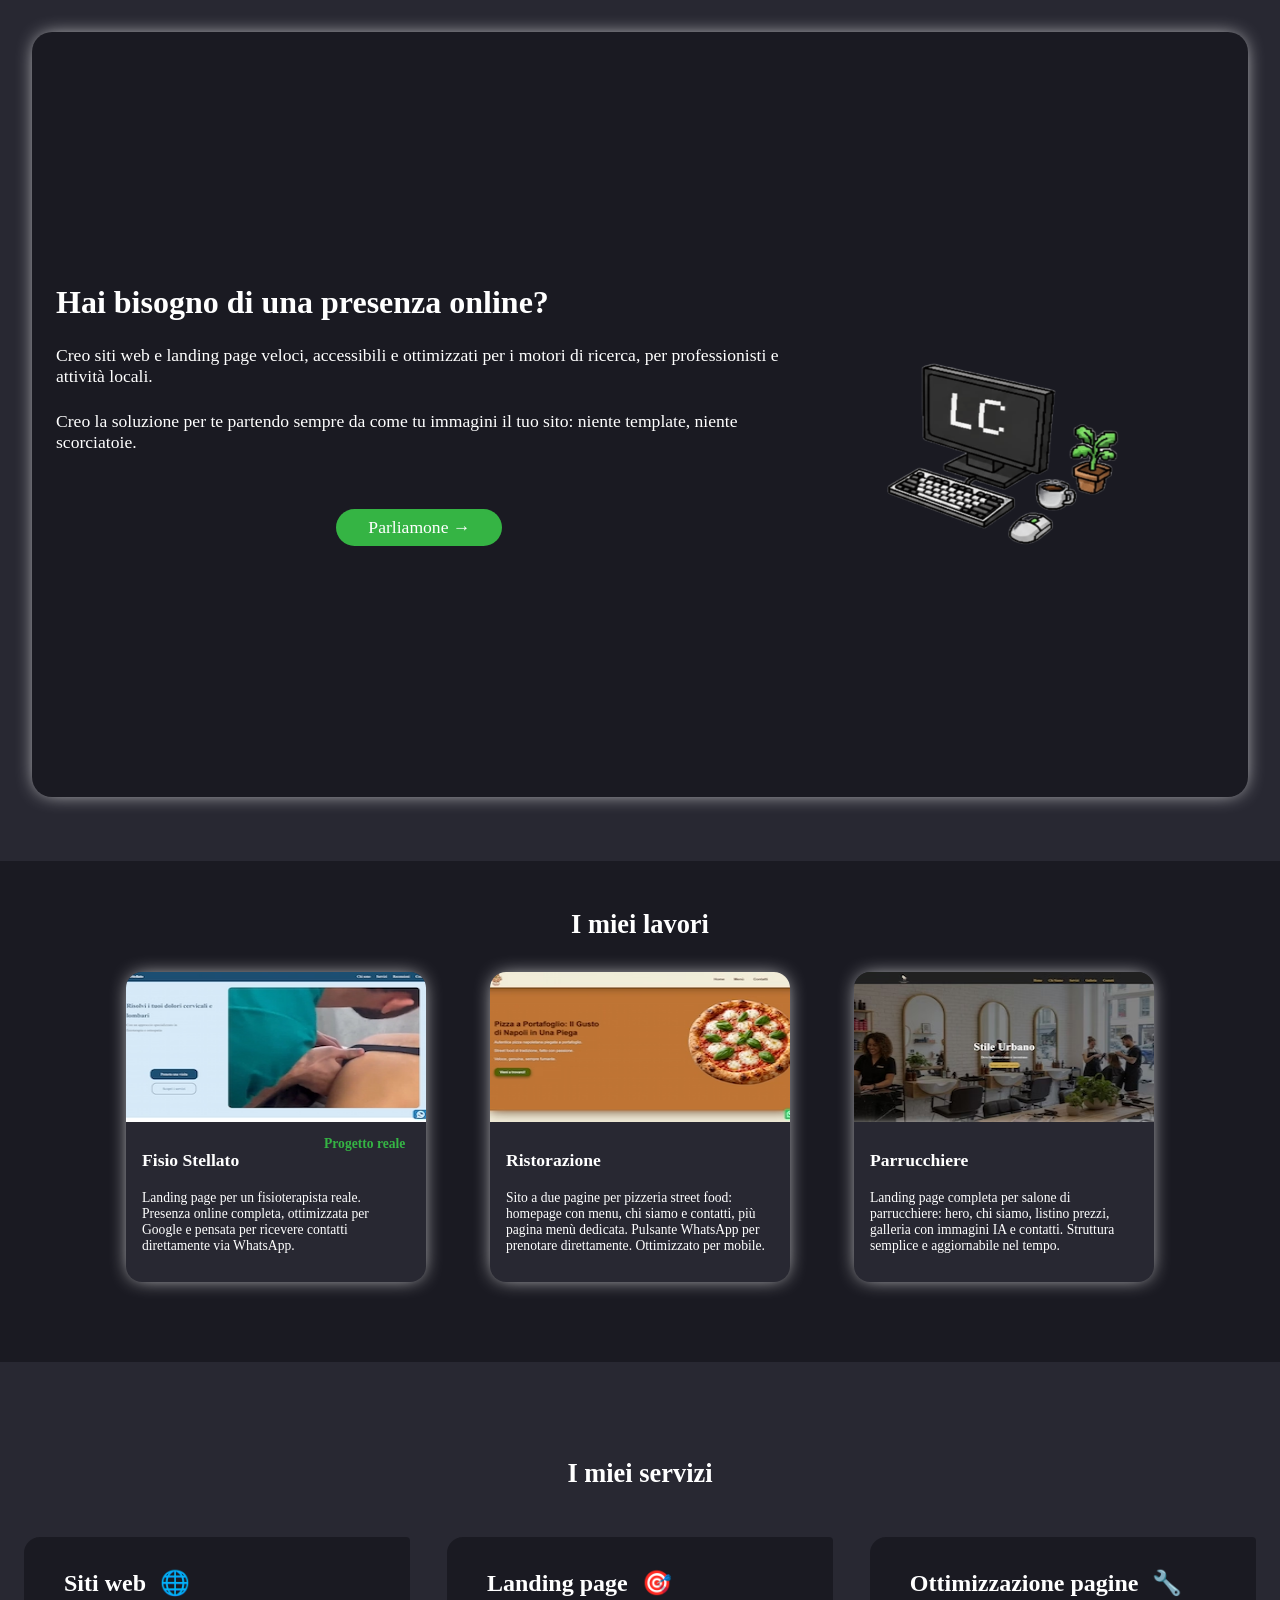
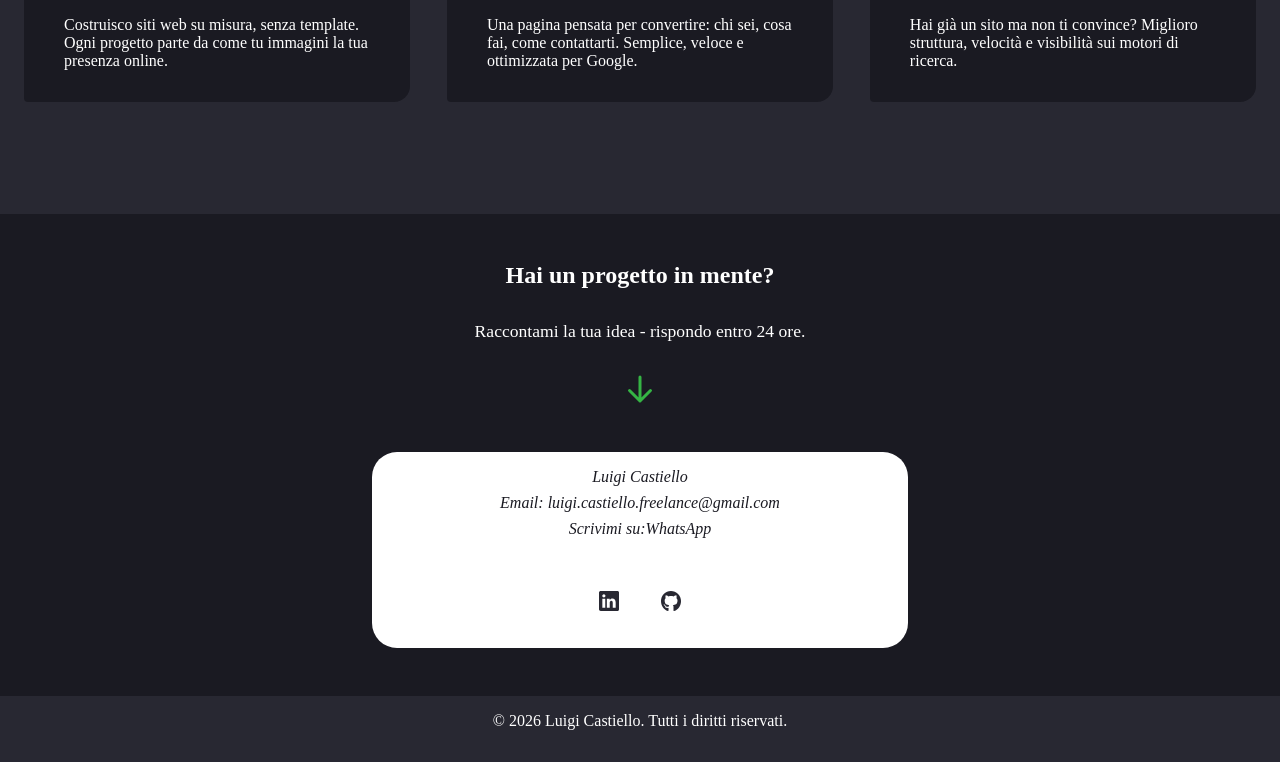
==== commit 436a6f24: "Add files via upload" ====
--- a/index.html
+++ b/index.html
@@ -188,21 +188,21 @@
         </div>
         <div class="servizi-container">
           <div class="servizi-item">
-            <h3>Siti web</h3>
+            <h3>Siti web <span class="emoji">🌐</span></h3>
             <p>
               Costruisco siti web su misura, senza template. Ogni progetto parte
               da come tu immagini la tua presenza online.
             </p>
           </div>
           <div class="servizi-item">
-            <h3>Landing page</h3>
+            <h3>Landing page <span class="emoji">🎯</span></h3>
             <p>
               Una pagina pensata per convertire: chi sei, cosa fai, come
               contattarti. Semplice, veloce e ottimizzata per Google.
             </p>
           </div>
           <div class="servizi-item">
-            <h3>Ottimizzazione pagine</h3>
+            <h3>Ottimizzazione pagine <span class="emoji">🔧</span></h3>
             <p>
               Hai già un sito ma non ti convince? Miglioro struttura, velocità e
               visibilità sui motori di ricerca.
--- a/style/style.css
+++ b/style/style.css
@@ -2,13 +2,13 @@
 
 @font-face {
   font-family: "Montserrat", sans-serif;
-  src: url(/font/Montserrat-Regular.ttf);
+  src: url(./font/Montserrat-Regular.ttf);
   font-weight: 400;
 }
 
 @font-face {
   font-family: "Montserrat", sans-serif;
-  src: url(/font/Montserrat-Medium.ttf);
+  src: url(./font/Montserrat-Medium.ttf);
   font-weight: 500;
 }
 
@@ -262,8 +262,7 @@
   gap: 1.2rem;
   transition: all 0.3s ease-in-out;
 }
-.icon {
-  color: var(--Color-CTA);
+.emoji {
   padding: 0.5rem;
 }
 .servizi-item h3 {
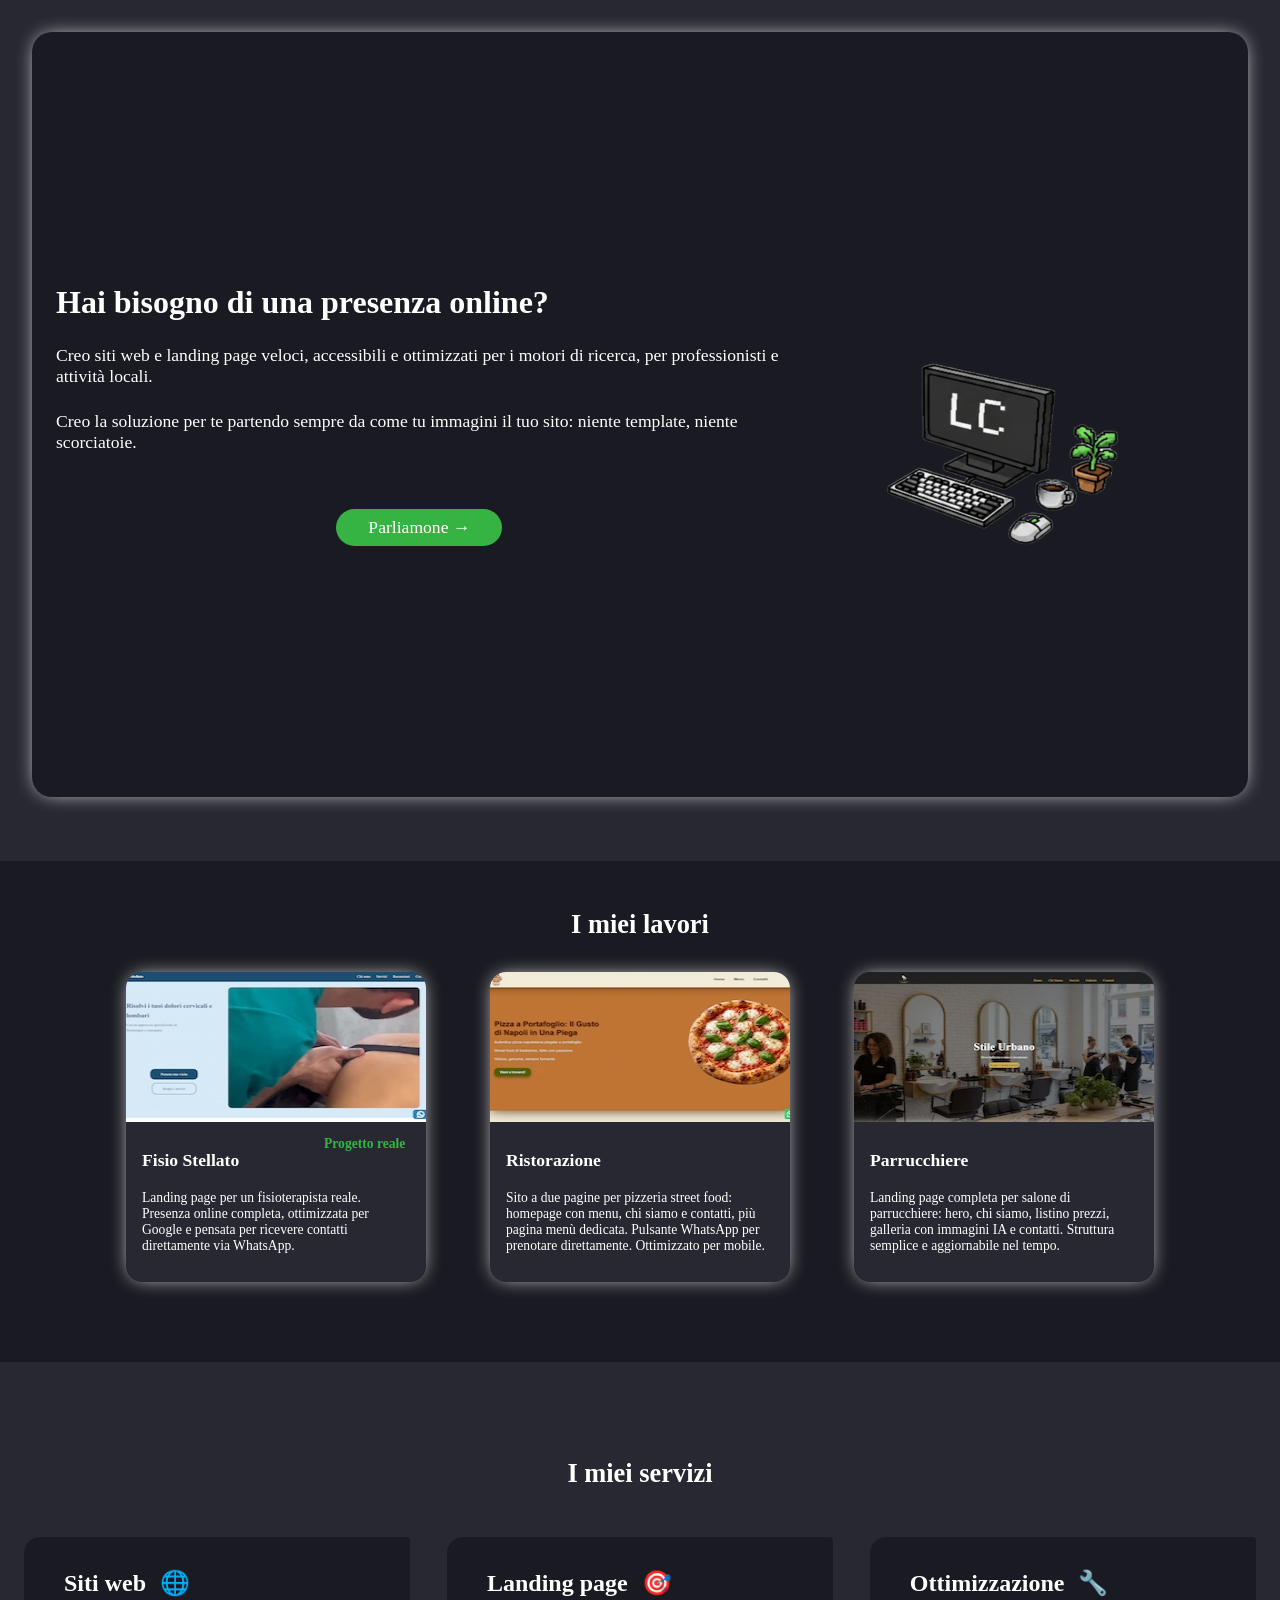
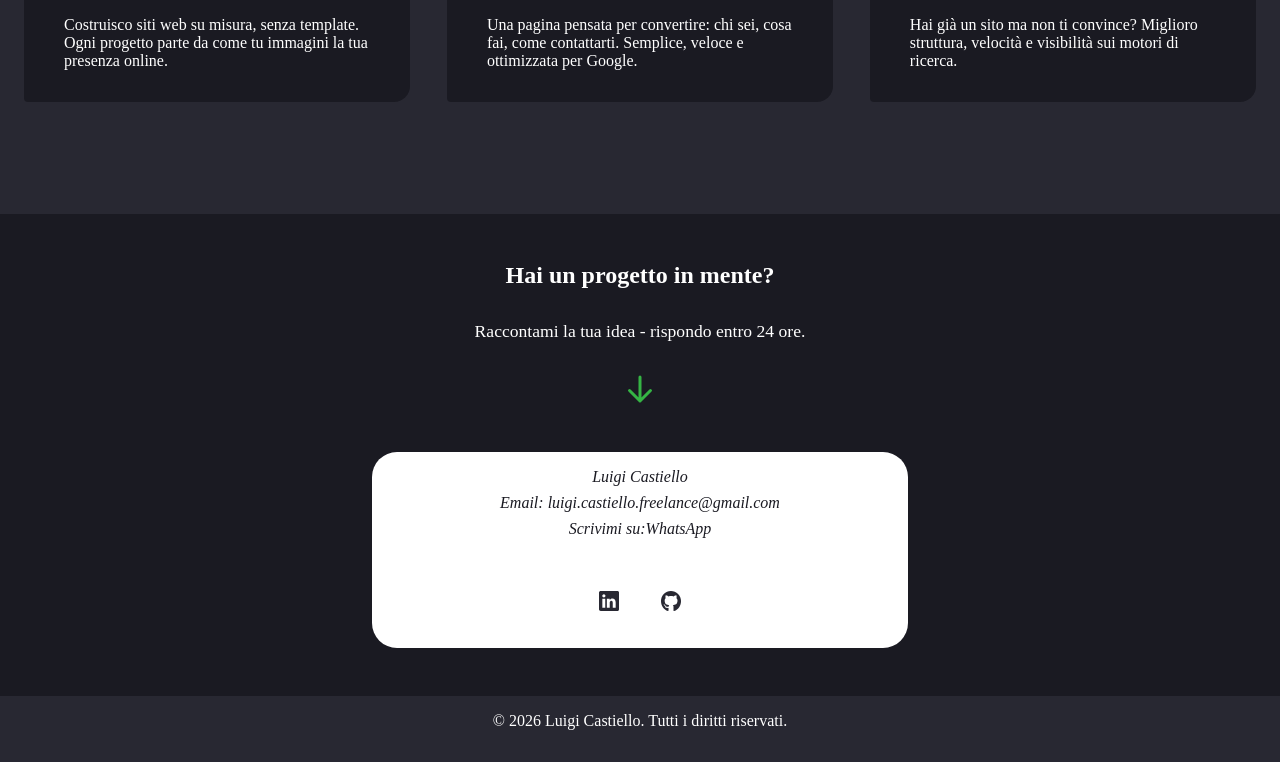
==== commit b72ead53: "Add files via upload" ====
--- a/index.html
+++ b/index.html
@@ -202,7 +202,7 @@
             </p>
           </div>
           <div class="servizi-item">
-            <h3>Ottimizzazione pagine <span class="emoji">🔧</span></h3>
+            <h3>Ottimizzazione <span class="emoji">🔧</span></h3>
             <p>
               Hai già un sito ma non ti convince? Miglioro struttura, velocità e
               visibilità sui motori di ricerca.
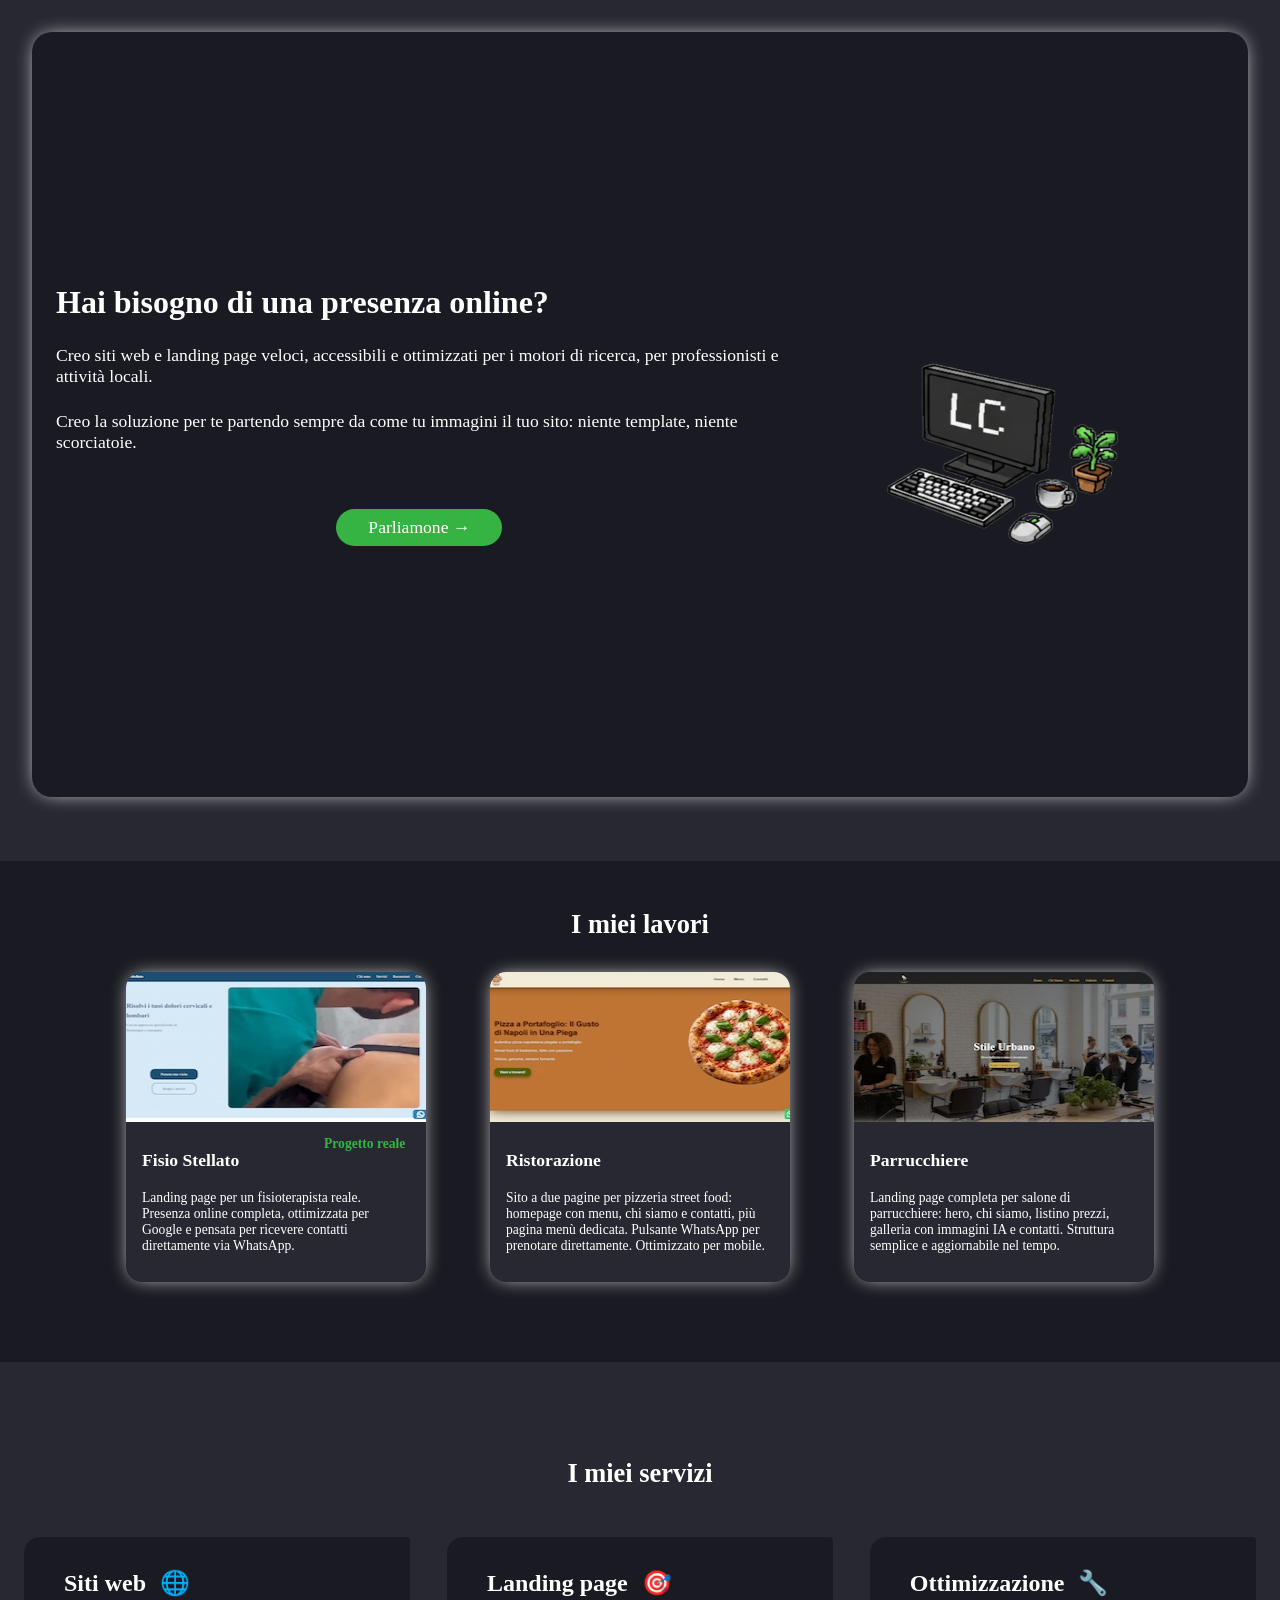
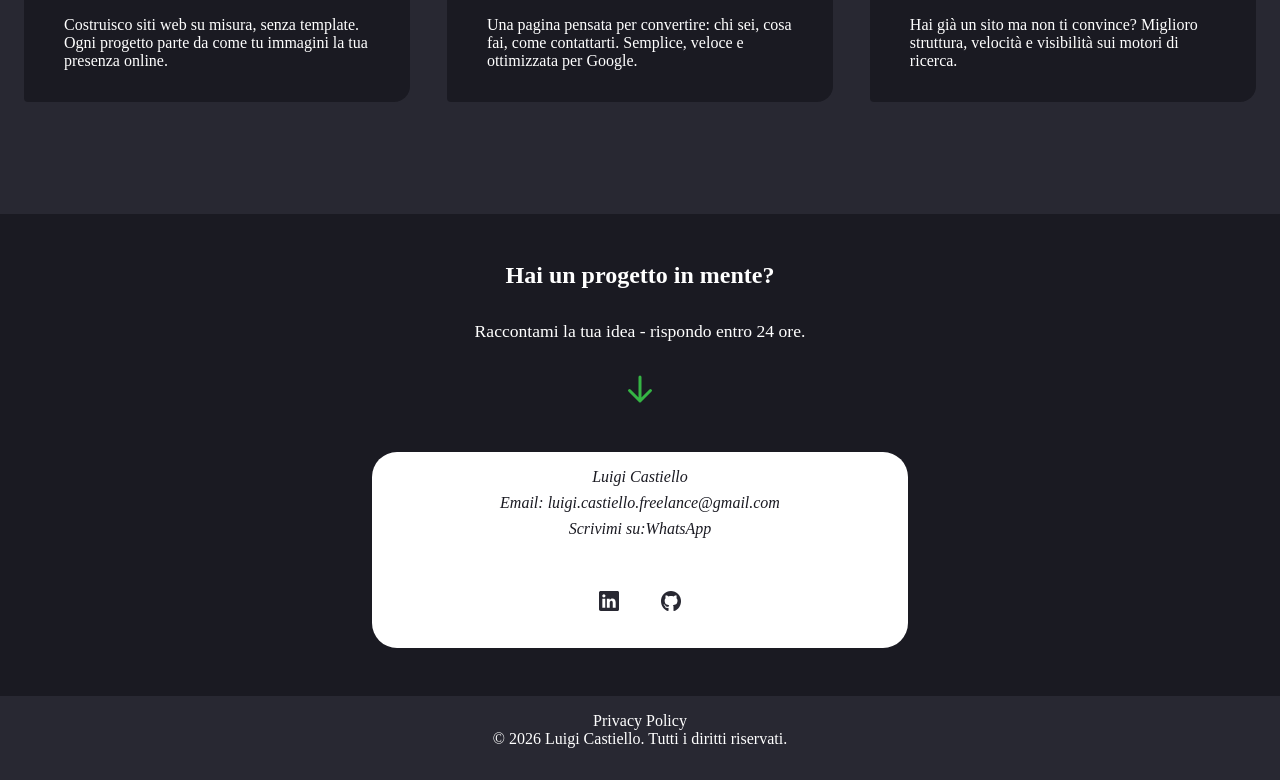
==== commit a885b480: "Add files via upload" ====
--- a/index.html
+++ b/index.html
@@ -323,6 +323,13 @@
     <!-- Footer Section -->
     <footer class="footer">
       <div class="footer-text">
+        <a
+          href="https://www.iubenda.com/privacy-policy/17536485"
+          class="iubenda-white iubenda-noiframe iubenda-embed"
+          title="Privacy Policy"
+          aria-label="Apri per visitare la pagina della privacy policy"
+          >Privacy Policy</a
+        >
         <p>&copy; 2026 Luigi Castiello. Tutti i diritti riservati.</p>
       </div>
     </footer>
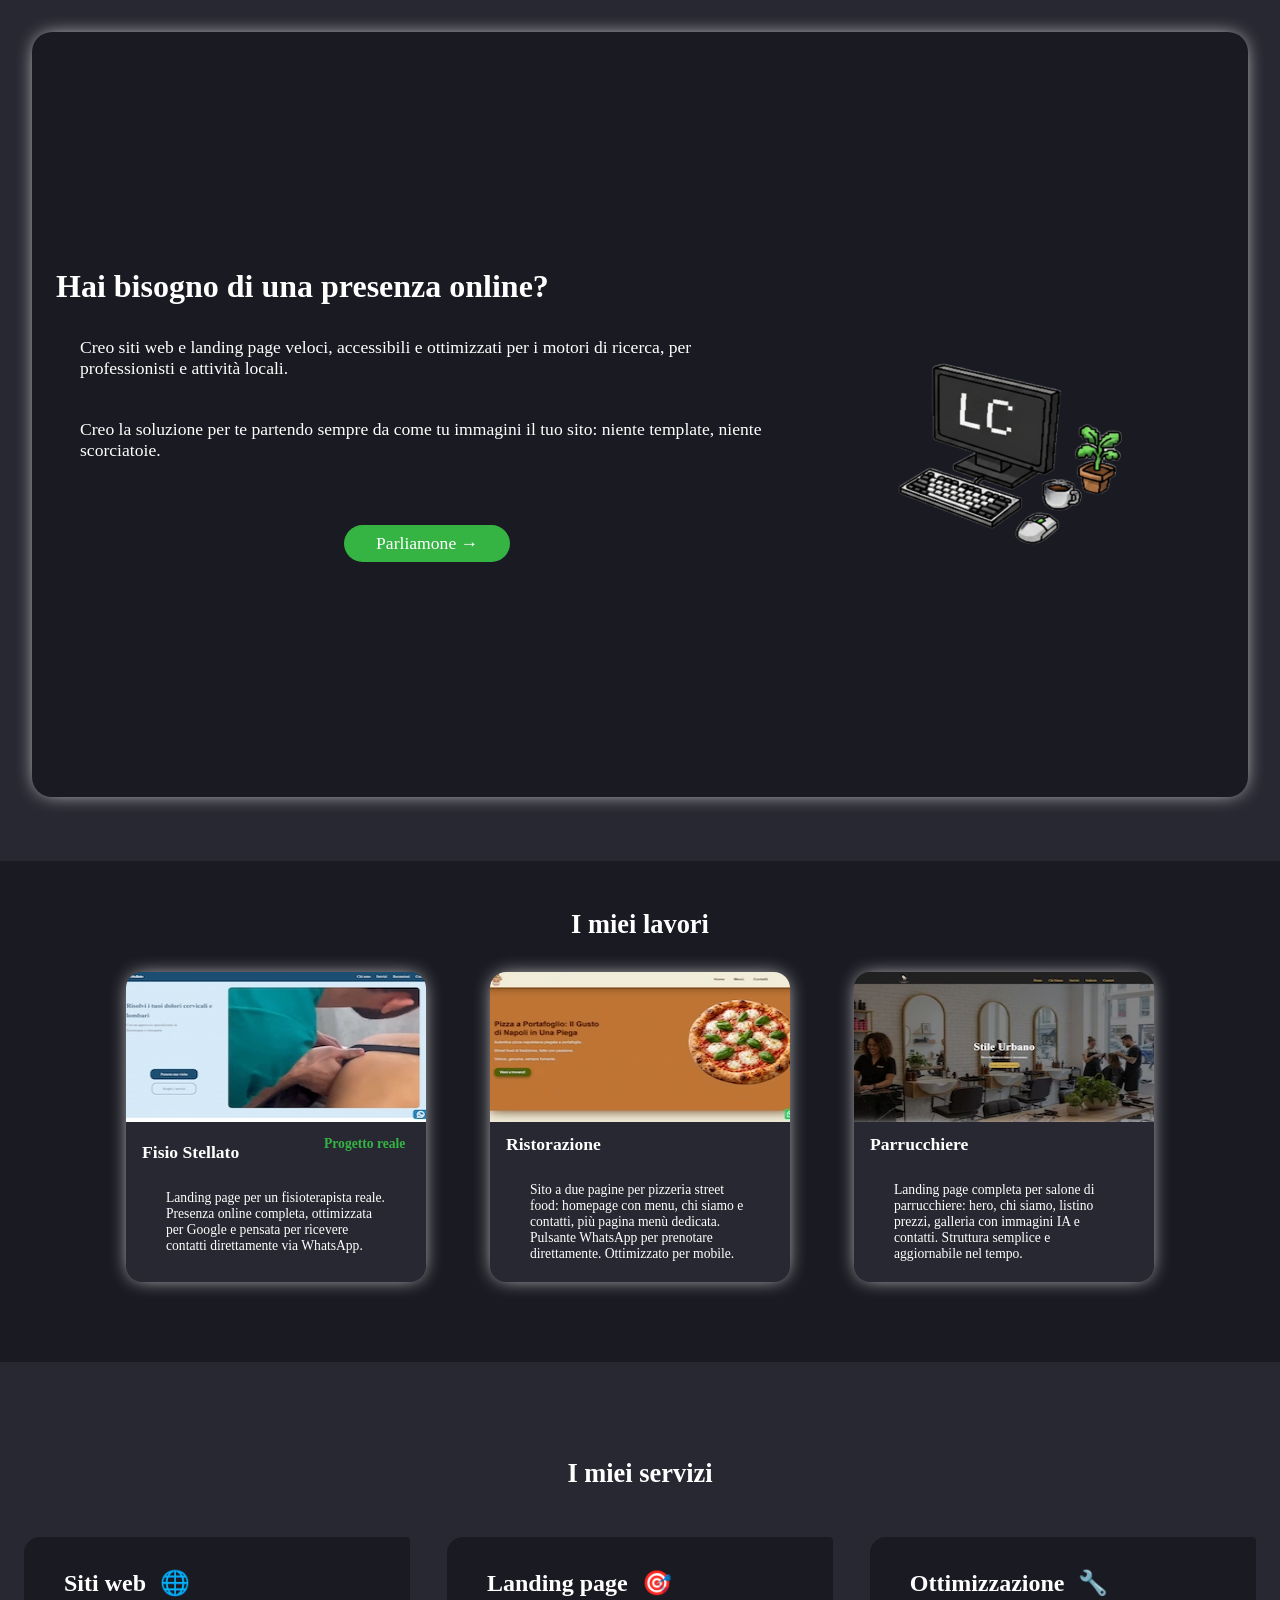
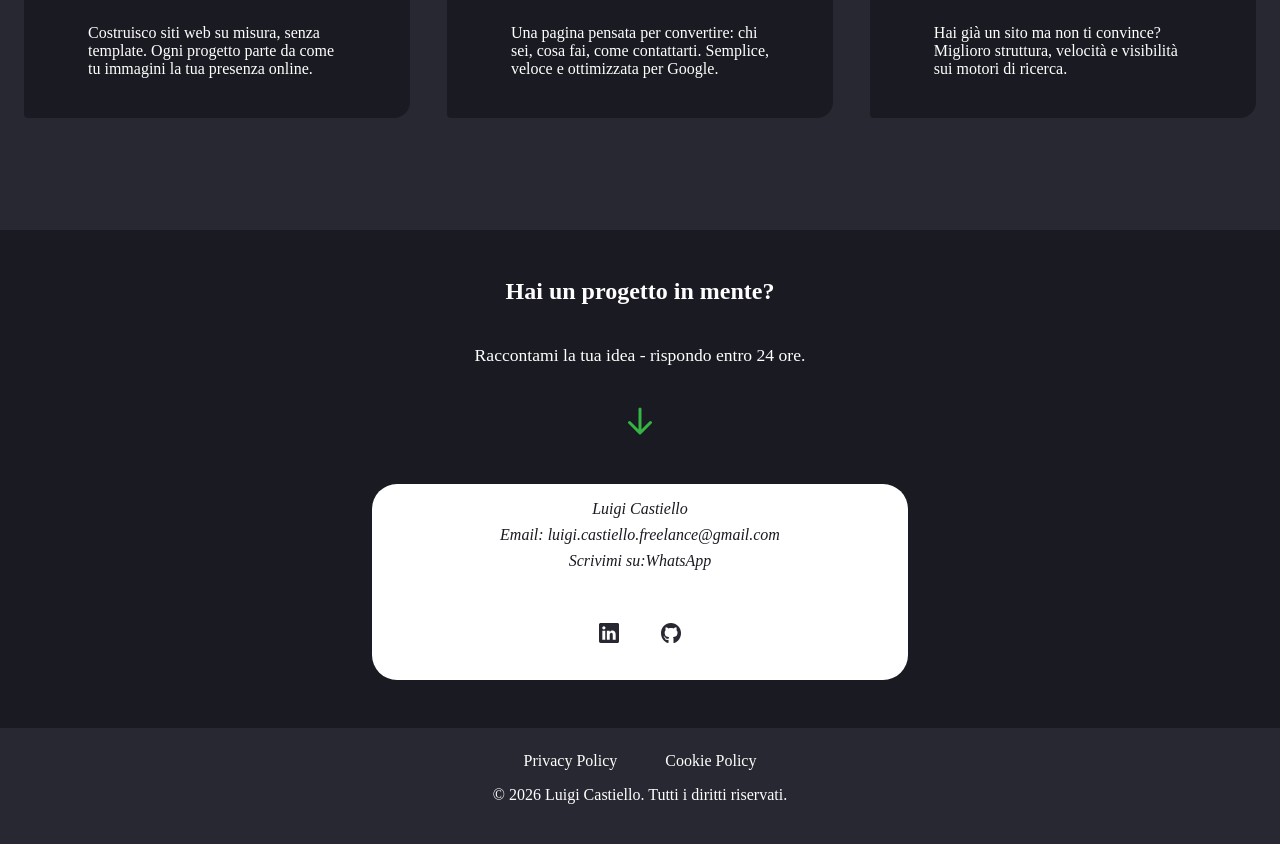
==== commit 2057c4c0: "Add files via upload" ====
--- a/index.html
+++ b/index.html
@@ -25,7 +25,7 @@
     />
     <link rel="apple-touch-icon" href="./image/apple-touch-icon.png" />
     <!-- Inserire canonical dopo dominio -->
-    <link rel="canonical" href="" />
+    <link rel="canonical" href="https://lcwebdev.it/" />
     <link rel="stylesheet" href="./style/style.css" />
 
     <!-- Social SEO -->
@@ -37,8 +37,11 @@
       content="Stai cercando una presenza online semplice e professionale? Posso aiutarti ad ottenerla, visita il mio sito e chiedimi una consulenza gratuita."
     />
     <!-- Inserire img & url dopo dominio -->
-    <meta property="og:image" content="" />
-    <meta property="og:url" content="" />
+    <meta
+      property="og:image"
+      content="https://lcwebdev.it/.image/hero-image.avif"
+    />
+    <meta property="og:url" content="https://lcwebdev.it/" />
     <meta property="og:sitename" content="Luigi Castiello | Web Developer" />
     <meta property="og:locale" content="it_IT" />
   </head>
@@ -323,13 +326,22 @@
     <!-- Footer Section -->
     <footer class="footer">
       <div class="footer-text">
-        <a
-          href="https://www.iubenda.com/privacy-policy/17536485"
-          class="iubenda-white iubenda-noiframe iubenda-embed"
-          title="Privacy Policy"
-          aria-label="Apri per visitare la pagina della privacy policy"
-          >Privacy Policy</a
-        >
+        <div class="privacy">
+          <a
+            href="https://www.iubenda.com/privacy-policy/17536485"
+            class="iubenda-white iubenda-noiframe iubenda-embed"
+            title="Privacy Policy"
+            aria-label="Apri per visitare la pagina della privacy policy"
+            >Privacy Policy</a
+          >
+          <a
+            href="https://www.iubenda.com/privacy-policy/17536485/cookie-policy"
+            class="iubenda-white iubenda-noiframe iubenda-embed"
+            title="Cookie Policy"
+            aria-label="Apri per visitare la pagina della privacy policy"
+            >Cookie Policy</a
+          >
+        </div>
         <p>&copy; 2026 Luigi Castiello. Tutti i diritti riservati.</p>
       </div>
     </footer>
--- a/style/style.css
+++ b/style/style.css
@@ -324,9 +324,20 @@
 .contact-details a:hover {
   color: var(--Color-CTA);
 }
-.footer {
+.footer-text {
   text-align: center;
   padding: 1rem 1.5rem 2rem;
+}
+.footer-text a,
+p {
+  padding: 0.5rem 1.5rem;
+}
+.footer-text a:hover {
+  color: var(--Color-CTA);
+}
+.privacy {
+  display: flex;
+  flex-direction: column;
 }
 
 /* TABLET 768px */
@@ -363,6 +374,12 @@
   .contact-details {
     padding: 0 4rem;
   }
+
+  .privacy {
+    flex-direction: row;
+    justify-content: center;
+    align-items: center;
+  }
 }
 
 /* Desktop 1024px */
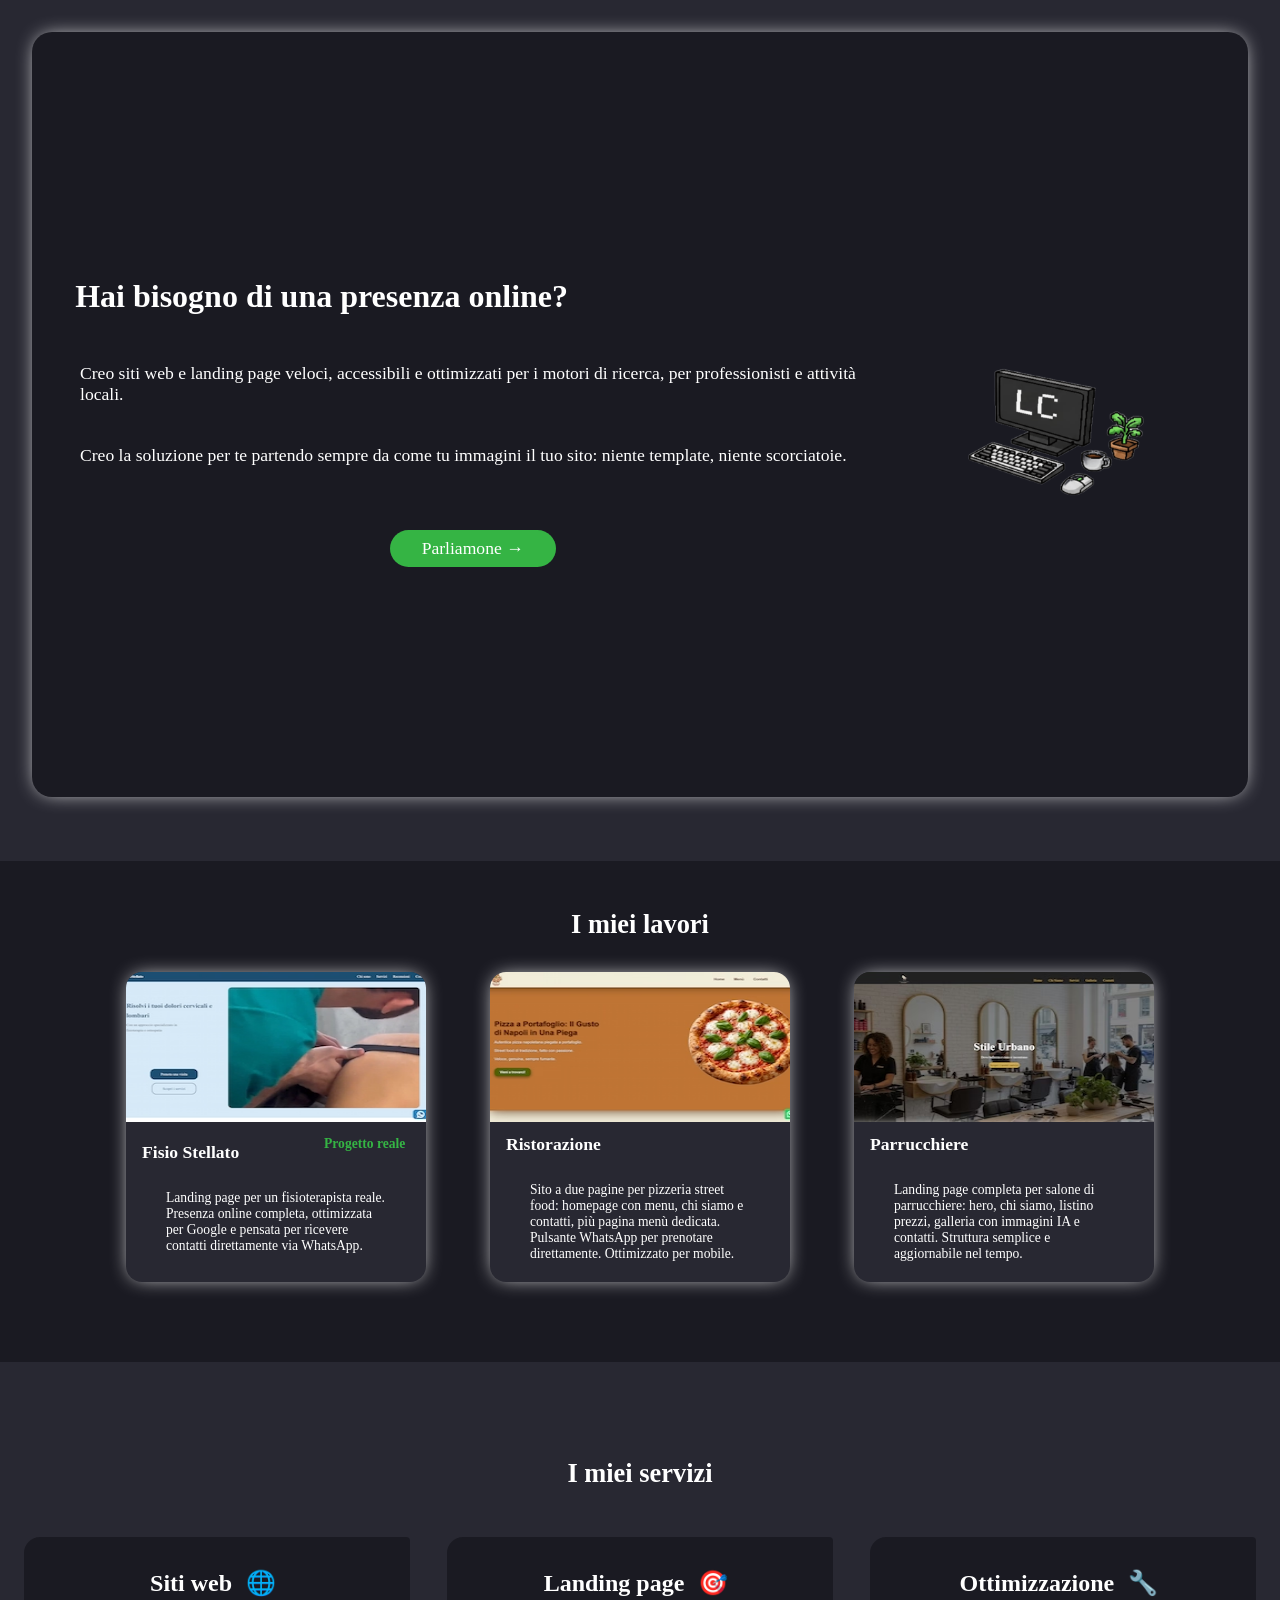
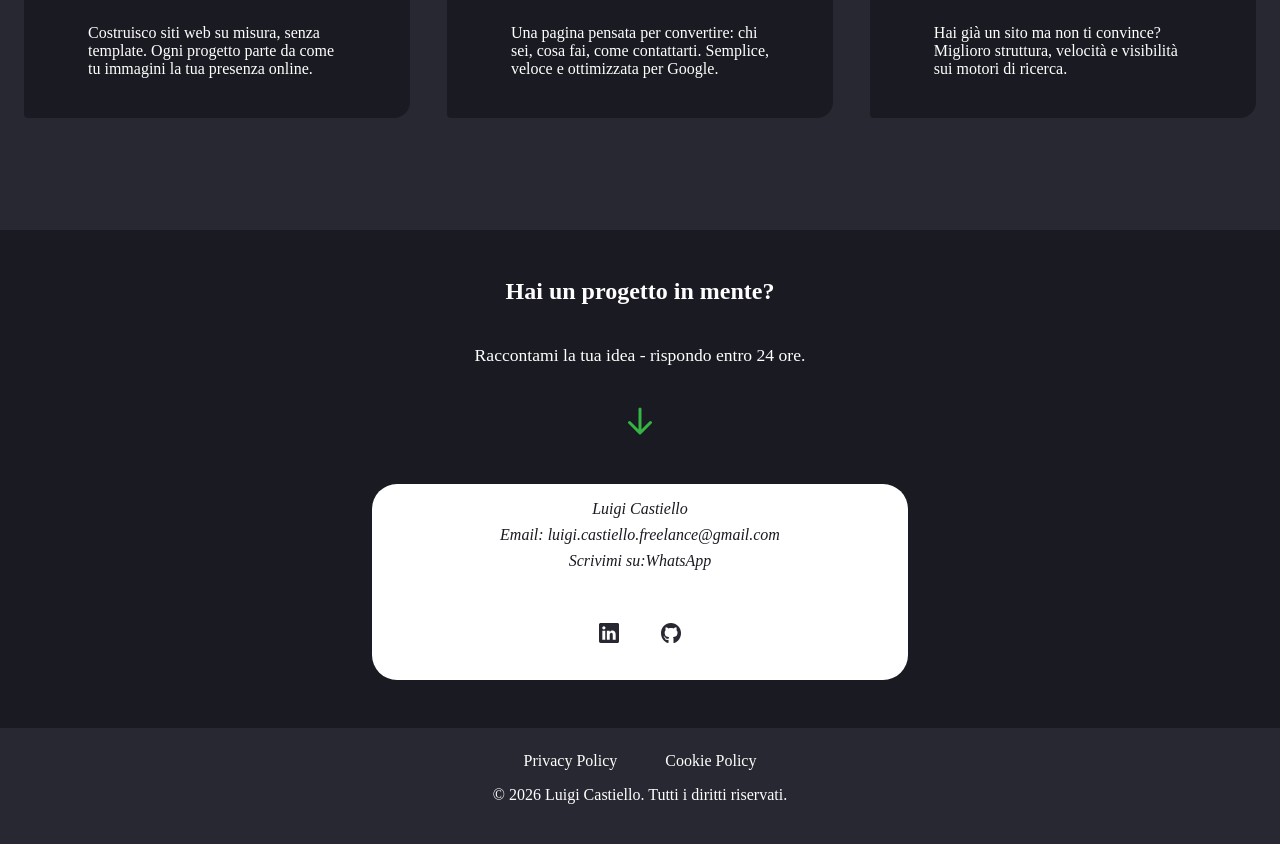
==== commit f5d9751d: "Add files via upload" ====
--- a/index.html
+++ b/index.html
@@ -69,7 +69,7 @@
               src="./image/hero-image.jpg"
               alt="Il mio logo"
               width="500"
-              height="500"
+              height="350"
               draggable="false"
             />
           </picture>
--- a/style/style.css
+++ b/style/style.css
@@ -125,6 +125,7 @@
   font-size: var(--Text-XL);
   animation: fadeIn 1.5s ease forwards;
   animation-delay: 0.6s;
+  padding: 1rem 1.2rem;
 }
 .hero-text p {
   opacity: 0;
@@ -152,7 +153,7 @@
   transform: scale(1.1);
 }
 .hero-image {
-  max-height: 400px;
+  max-height: 300px;
 }
 .hero-image img {
   opacity: 0;
@@ -268,6 +269,7 @@
 .servizi-item h3 {
   font-size: var(--Text-L);
   font-weight: 600;
+  text-align: center;
 }
 .servizi-item p {
   font-size: var(--Text-Base);
@@ -324,6 +326,9 @@
 .contact-details a:hover {
   color: var(--Color-CTA);
 }
+
+/* FOOTER SECTION */
+
 .footer-text {
   text-align: center;
   padding: 1rem 1.5rem 2rem;
@@ -344,7 +349,6 @@
 
 @media (min-width: 768px) {
   /* Hero Section  */
-
   .hero-container {
     flex-direction: row;
     margin: 2rem;
@@ -375,12 +379,20 @@
     padding: 0 4rem;
   }
 
+  /* Footer Section */
+
   .privacy {
     flex-direction: row;
     justify-content: center;
     align-items: center;
   }
 }
+/* Breakpoint 900px */
+@media (min-width: 900px) {
+  .servizi-container {
+    grid-template-columns: 1fr 1fr 1fr;
+  }
+}
 
 /* Desktop 1024px */
 
@@ -408,9 +420,6 @@
     font-size: var(--Text-XL);
   }
   /* Servizi Section */
-  .servizi-container {
-    grid-template-columns: 1fr 1fr 1fr;
-  }
   .servizi-text {
     display: flex;
     justify-content: center;
